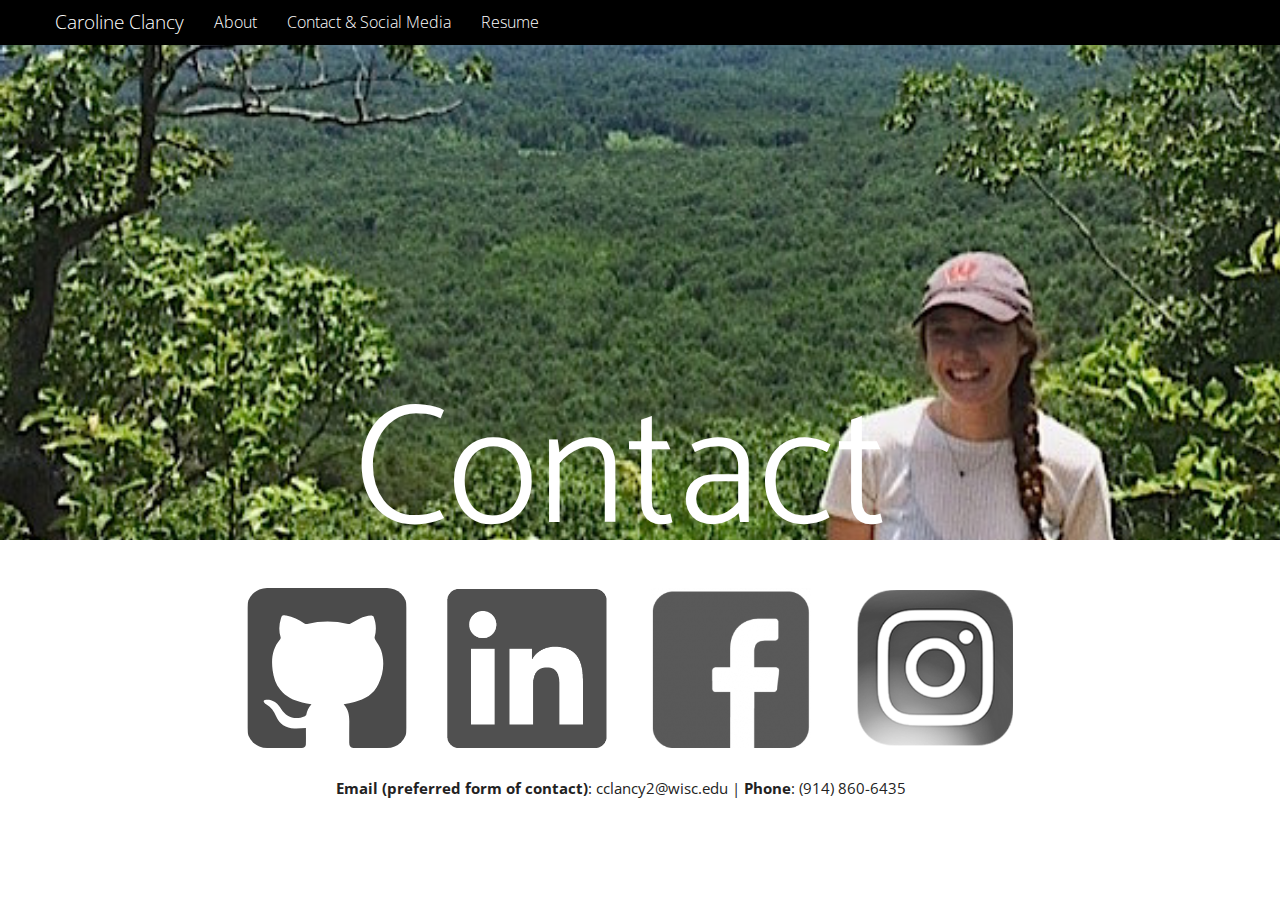
==== contact.html @ ec98cdd9 "fixed title" ====
<!DOCTYPE html>
<html lang="en">
  <head>
    <meta charset="utf-8">
    <meta http-equiv="X-UA-Compatible" content="IE=edge">
    <meta name="viewport" content="width=device-width, initial-scale=1">
    <!-- The above 3 meta tags *must* come first in the head; any other head content must come *after* these tags -->
    <meta name="description" content="">
    <meta name="author" content="">

    <title>Caroline Clancy</title>

  <link href="https://fonts.googleapis.com/css?family=Catamaran" rel="stylesheet">
    <link href="style.css" rel="stylesheet">

<meta name='viewport' content='user-scalable=no'>
  </head>

  <body>

    <nav class="navbar navbar-inverse navbar-fixed-top">
      <div class="container">
      <div class="row">
        <div class="navbar-header">
          <button type="button" class="navbar-toggle collapsed" data-toggle="collapse" data-target="#navbar" aria-expanded="false" aria-controls="navbar">
            <span class="sr-only">Toggle navigation</span>
            <span class="icon-bar"></span>
            <span class="icon-bar"></span>
            <span class="icon-bar"></span>
          </button>
          <a class="navbar-brand">Caroline Clancy</a>
        </div>
        <div id="navbar" class="collapse navbar-collapse">
          <ul class="nav navbar-nav">
            <li><a href="index.html">About</a></li>
            <li><a href="contact.html">Contact & Social Media</a></li>
            <li><a href="resume.html">Resume</a></li>
          </ul>
        </div><!--/.nav-collapse -->
        </div>
        </div>
    </nav>

    <div id="home" class="container" style="background-image:url('contact.jpg');">

        <h1 id="home-header" style="margin-bottom:0px">Contact</h1>

        <div class="row justify-content-md-center" style="padding-left: 10%; paddinng-top:0px">
      <div class="col col-md-12">
          <img class ="git" src="git.svg" align="center"style="border-radius: 40px; filter: brightness(100%);" href="https://github.com/carolineclancy">
          <img class ="bw" src="linkedin.png" align="center"href="https://www.linkedin.com/in/caroline-clancy-1818b8ba">
          <img class ="bw" src="fb2.png" align="center"href="https://www.facebook.com/caroline.clancy.547">
          <img class ="bw" src="insta.png"align="center" href="https://www.instagram.com/carolinecclancy/">
      </div>
    </div>
      <p style="text-align:center; padding-top:10px"><b>Email (preferred form of contact)</b>: cclancy2@wisc.edu | <b>Phone</b>: (914) 860-6435</p>
    </div>
    </div>

  </body>
</html>
---- style.css ----
@import url("https://fonts.googleapis.com/css?family=Open+Sans:300italic,400italic,700italic,400,300,700");
/*!
 * bootswatch v3.3.7
 * Homepage: http://bootswatch.com
 * Copyright 2012-2016 Thomas Park
 * Licensed under MIT
 * Based on Bootstrap
*/
/*!
 * Bootstrap v3.3.7 (http://getbootstrap.com)
 * Copyright 2011-2016 Twitter, Inc.
 * Licensed under MIT (https://github.com/twbs/bootstrap/blob/master/LICENSE)
 */
/*! normalize.css v3.0.3 | MIT License | github.com/necolas/normalize.css */


  @media only screen and (max-width: 480px) {
       h1 { font-size: 36px !important; 
            padding-bottom: 40%;}

        nav ul     { display: none; }
  nav select { display: inline-block; }
  #home {
    width: 10%;
    height: auto; 
  };
     }

/*B&W*/
.bw {
  /*float: left;*/
/*position:relative;
display: inline-block;
float:left;*/

  height: 200px;
  width:200px;
  padding: 20px;
  -webkit-transition: all 1s ease;
     -moz-transition: all 1s ease;
       -o-transition: all 1s ease;
      -ms-transition: all 1s ease;
          transition: all 1s ease;
            -webkit-filter: grayscale(100%);


}

.git {
/*  position:relative;
display: inline-block;
float:left;*/
  float: left;
  height: 200px;
  width:200px;
  padding: 20px;

   opacity: 0.7;
  /*filter: 300%;*/
  -webkit-transition: all 1s ease;
     -moz-transition: all 1s ease;
       -o-transition: all 1s ease;
      -ms-transition: all 1s ease;
          transition: all 1s ease;
            -webkit-filter: brightness(50%);

}


 
.bw:hover {
  -webkit-filter: none;
}

.git:hover{
  opacity: 1;
}
/*
.gallery {
  display:inline-block;*/
/*  float: left;*/
/* text-align:center;
 float:left;
 position:relative;

}*/




html {
  font-family: sans-serif;
  -ms-text-size-adjust: 100%;
  -webkit-text-size-adjust: 100%;
}
#home {
/*    -webkit-filter: blur(3px);  Safari 6.0 - 9.0 
    filter: blur(3px);*/
  width: 100%;
  height: 500px; 
  /*z-index: 0;*/
  background-image: url("homePage.png");
  background-repeat: no-repeat;
  background-attachment: fixed;
      /* Full height */

  z-index:-1;
  background-size: cover;
 /* padding-left: 5%;*/
    padding-left: 10%;
  padding-right: 13%;

}
#image-caption{
  line-height: 150%;
  font-size: 70%;
  width: 50%;
  text-align: center;
  display: block;
  margin: 0 auto;
  color: #7a7c7f;
  padding-bottom: 20px;
}
#railsconf {
   display: block;
 height: auto;
 max-width: 100%;
  display: block;
  margin: 0 auto;

  width: 70%;
  padding-bottom: 5px;

}
#google {
  display: block;
  margin: 0 auto;

  width: 35%;
  padding-bottom: 5px;
 display: block;
 height: auto;
 max-width: 100%;
}
#home-header {
  /*filter: brightness(100%);*/

  color: white;
  text-align: center;
  padding-top: 320px;
  font-family: 'Catamaran', sans-serif;
  font-size: 170px;
}
#resume {
min-height: 800px;
min-width: 600px;
  display: block;
  margin: 0 auto;
  height: auto;
  width: auto;
  padding-top: 30px;

}
body {
  margin: 0;
  padding-top: 40px;
}
article,
aside,
details,
figcaption,
figure,
footer,
header,
hgroup,
main,
menu,
nav,
section,
summary {
  display: block;
}
audio,
canvas,
progress,
video {
  display: inline-block;
  vertical-align: baseline;
}
audio:not([controls]) {
  display: none;
  height: 0;
}
[hidden],
template {
  display: none;
}
a {
  background-color: transparent;
}
a:active,
a:hover {
  outline: 0;
}
abbr[title] {
  border-bottom: 1px dotted;
}
b,
strong {
  font-weight: bold;
}
dfn {
  font-style: italic;
}
h1 {
  font-size: 2em;
  margin: 0.67em 0;
}
mark {
  background: #ff0;
  color: #000;
}
small {
  font-size: 80%;
}
sub,
sup {
  font-size: 75%;
  line-height: 0;
  position: relative;
  vertical-align: baseline;
}
sup {
  top: -0.5em;
}
sub {
  bottom: -0.25em;
}
/*img {
  border: 0;
}*/
svg:not(:root) {
  overflow: hidden;
}
figure {
  margin: 1em 40px;
}
hr {
  -webkit-box-sizing: content-box;
     -moz-box-sizing: content-box;
          box-sizing: content-box;
  height: 0;
}
pre {
  overflow: auto;
}
code,
kbd,
pre,
samp {
  font-family: monospace, monospace;
  font-size: 1em;
}
button,
input,
optgroup,
select,
textarea {
  color: inherit;
  font: inherit;
  margin: 0;
}
button {
  overflow: visible;
}
button,
select {
  text-transform: none;
}
button,
html input[type="button"],
input[type="reset"],
input[type="submit"] {
  -webkit-appearance: button;
  cursor: pointer;
}
button[disabled],
html input[disabled] {
  cursor: default;
}
button::-moz-focus-inner,
input::-moz-focus-inner {
  border: 0;
  padding: 0;
}
input {
  line-height: normal;
}
input[type="checkbox"],
input[type="radio"] {
  -webkit-box-sizing: border-box;
     -moz-box-sizing: border-box;
          box-sizing: border-box;
  padding: 0;
}
input[type="number"]::-webkit-inner-spin-button,
input[type="number"]::-webkit-outer-spin-button {
  height: auto;
}
input[type="search"] {
  -webkit-appearance: textfield;
  -webkit-box-sizing: content-box;
     -moz-box-sizing: content-box;
          box-sizing: content-box;
}
input[type="search"]::-webkit-search-cancel-button,
input[type="search"]::-webkit-search-decoration {
  -webkit-appearance: none;
}
fieldset {
  border: 1px solid #c0c0c0;
  margin: 0 2px;
  padding: 0.35em 0.625em 0.75em;
}
legend {
  border: 0;
  padding: 0;
}
textarea {
  overflow: auto;
}
optgroup {
  font-weight: bold;
}
table {
  border-collapse: collapse;
  border-spacing: 0;
}
td,
th {
  padding: 0;
}
/*! Source: https://github.com/h5bp/html5-boilerplate/blob/master/src/css/main.css */
@media print {
  *,
  *:before,
  *:after {
    background: transparent !important;
    color: #000 !important;
    -webkit-box-shadow: none !important;
            box-shadow: none !important;
    text-shadow: none !important;
  }
  a,
  a:visited {
    text-decoration: underline;
  }
  a[href]:after {
    content: " (" attr(href) ")";
  }
  abbr[title]:after {
    content: " (" attr(title) ")";
  }
  a[href^="#"]:after,
  a[href^="javascript:"]:after {
    content: "";
  }
  pre,
  blockquote {
    border: 1px solid #999;
    page-break-inside: avoid;
  }
  thead {
    display: table-header-group;
  }
  tr,
/*  img {
    page-break-inside: avoid;
  }
  img {
    max-width: 100% !important;
  }*/
  p,
  h2,
  h3 {
    orphans: 3;
    widows: 3;
  }
  h2,
  h3 {
    page-break-after: avoid;
  }
  .navbar {
    display: none;
  }
  .btn > .caret,
  .dropup > .btn > .caret {
    border-top-color: #000 !important;
  }
  .label {
    border: 1px solid #000;
  }
  .table {
    border-collapse: collapse !important;
  }
  .table td,
  .table th {
    background-color: #fff !important;
  }
  .table-bordered th,
  .table-bordered td {
    border: 1px solid #ddd !important;
  }
}
@font-face {
  font-family: 'Glyphicons Halflings';
  src: url('../fonts/glyphicons-halflings-regular.eot');
  src: url('../fonts/glyphicons-halflings-regular.eot?#iefix') format('embedded-opentype'), url('../fonts/glyphicons-halflings-regular.woff2') format('woff2'), url('../fonts/glyphicons-halflings-regular.woff') format('woff'), url('../fonts/glyphicons-halflings-regular.ttf') format('truetype'), url('../fonts/glyphicons-halflings-regular.svg#glyphicons_halflingsregular') format('svg');
}
.glyphicon {
  position: relative;
  top: 1px;
  display: inline-block;
  font-family: 'Glyphicons Halflings';
  font-style: normal;
  font-weight: normal;
  line-height: 1;
  -webkit-font-smoothing: antialiased;
  -moz-osx-font-smoothing: grayscale;
}
.glyphicon-asterisk:before {
  content: "\002a";
}
.glyphicon-plus:before {
  content: "\002b";
}
.glyphicon-euro:before,
.glyphicon-eur:before {
  content: "\20ac";
}
.glyphicon-minus:before {
  content: "\2212";
}
.glyphicon-cloud:before {
  content: "\2601";
}
.glyphicon-envelope:before {
  content: "\2709";
}
.glyphicon-pencil:before {
  content: "\270f";
}
.glyphicon-glass:before {
  content: "\e001";
}
.glyphicon-music:before {
  content: "\e002";
}
.glyphicon-search:before {
  content: "\e003";
}
.glyphicon-heart:before {
  content: "\e005";
}
.glyphicon-star:before {
  content: "\e006";
}
.glyphicon-star-empty:before {
  content: "\e007";
}
.glyphicon-user:before {
  content: "\e008";
}
.glyphicon-film:before {
  content: "\e009";
}
.glyphicon-th-large:before {
  content: "\e010";
}
.glyphicon-th:before {
  content: "\e011";
}
.glyphicon-th-list:before {
  content: "\e012";
}
.glyphicon-ok:before {
  content: "\e013";
}
.glyphicon-remove:before {
  content: "\e014";
}
.glyphicon-zoom-in:before {
  content: "\e015";
}
.glyphicon-zoom-out:before {
  content: "\e016";
}
.glyphicon-off:before {
  content: "\e017";
}
.glyphicon-signal:before {
  content: "\e018";
}
.glyphicon-cog:before {
  content: "\e019";
}
.glyphicon-trash:before {
  content: "\e020";
}
.glyphicon-home:before {
  content: "\e021";
}
.glyphicon-file:before {
  content: "\e022";
}
.glyphicon-time:before {
  content: "\e023";
}
.glyphicon-road:before {
  content: "\e024";
}
.glyphicon-download-alt:before {
  content: "\e025";
}
.glyphicon-download:before {
  content: "\e026";
}
.glyphicon-upload:before {
  content: "\e027";
}
.glyphicon-inbox:before {
  content: "\e028";
}
.glyphicon-play-circle:before {
  content: "\e029";
}
.glyphicon-repeat:before {
  content: "\e030";
}
.glyphicon-refresh:before {
  content: "\e031";
}
.glyphicon-list-alt:before {
  content: "\e032";
}
.glyphicon-lock:before {
  content: "\e033";
}
.glyphicon-flag:before {
  content: "\e034";
}
.glyphicon-headphones:before {
  content: "\e035";
}
.glyphicon-volume-off:before {
  content: "\e036";
}
.glyphicon-volume-down:before {
  content: "\e037";
}
.glyphicon-volume-up:before {
  content: "\e038";
}
.glyphicon-qrcode:before {
  content: "\e039";
}
.glyphicon-barcode:before {
  content: "\e040";
}
.glyphicon-tag:before {
  content: "\e041";
}
.glyphicon-tags:before {
  content: "\e042";
}
.glyphicon-book:before {
  content: "\e043";
}
.glyphicon-bookmark:before {
  content: "\e044";
}
.glyphicon-print:before {
  content: "\e045";
}
.glyphicon-camera:before {
  content: "\e046";
}
.glyphicon-font:before {
  content: "\e047";
}
.glyphicon-bold:before {
  content: "\e048";
}
.glyphicon-italic:before {
  content: "\e049";
}
.glyphicon-text-height:before {
  content: "\e050";
}
.glyphicon-text-width:before {
  content: "\e051";
}
.glyphicon-align-left:before {
  content: "\e052";
}
.glyphicon-align-center:before {
  content: "\e053";
}
.glyphicon-align-right:before {
  content: "\e054";
}
.glyphicon-align-justify:before {
  content: "\e055";
}
.glyphicon-list:before {
  content: "\e056";
}
.glyphicon-indent-left:before {
  content: "\e057";
}
.glyphicon-indent-right:before {
  content: "\e058";
}
.glyphicon-facetime-video:before {
  content: "\e059";
}
.glyphicon-picture:before {
  content: "\e060";
}
.glyphicon-map-marker:before {
  content: "\e062";
}
.glyphicon-adjust:before {
  content: "\e063";
}
.glyphicon-tint:before {
  content: "\e064";
}
.glyphicon-edit:before {
  content: "\e065";
}
.glyphicon-share:before {
  content: "\e066";
}
.glyphicon-check:before {
  content: "\e067";
}
.glyphicon-move:before {
  content: "\e068";
}
.glyphicon-step-backward:before {
  content: "\e069";
}
.glyphicon-fast-backward:before {
  content: "\e070";
}
.glyphicon-backward:before {
  content: "\e071";
}
.glyphicon-play:before {
  content: "\e072";
}
.glyphicon-pause:before {
  content: "\e073";
}
.glyphicon-stop:before {
  content: "\e074";
}
.glyphicon-forward:before {
  content: "\e075";
}
.glyphicon-fast-forward:before {
  content: "\e076";
}
.glyphicon-step-forward:before {
  content: "\e077";
}
.glyphicon-eject:before {
  content: "\e078";
}
.glyphicon-chevron-left:before {
  content: "\e079";
}
.glyphicon-chevron-right:before {
  content: "\e080";
}
.glyphicon-plus-sign:before {
  content: "\e081";
}
.glyphicon-minus-sign:before {
  content: "\e082";
}
.glyphicon-remove-sign:before {
  content: "\e083";
}
.glyphicon-ok-sign:before {
  content: "\e084";
}
.glyphicon-question-sign:before {
  content: "\e085";
}
.glyphicon-info-sign:before {
  content: "\e086";
}
.glyphicon-screenshot:before {
  content: "\e087";
}
.glyphicon-remove-circle:before {
  content: "\e088";
}
.glyphicon-ok-circle:before {
  content: "\e089";
}
.glyphicon-ban-circle:before {
  content: "\e090";
}
.glyphicon-arrow-left:before {
  content: "\e091";
}
.glyphicon-arrow-right:before {
  content: "\e092";
}
.glyphicon-arrow-up:before {
  content: "\e093";
}
.glyphicon-arrow-down:before {
  content: "\e094";
}
.glyphicon-share-alt:before {
  content: "\e095";
}
.glyphicon-resize-full:before {
  content: "\e096";
}
.glyphicon-resize-small:before {
  content: "\e097";
}
.glyphicon-exclamation-sign:before {
  content: "\e101";
}
.glyphicon-gift:before {
  content: "\e102";
}
.glyphicon-leaf:before {
  content: "\e103";
}
.glyphicon-fire:before {
  content: "\e104";
}
.glyphicon-eye-open:before {
  content: "\e105";
}
.glyphicon-eye-close:before {
  content: "\e106";
}
.glyphicon-warning-sign:before {
  content: "\e107";
}
.glyphicon-plane:before {
  content: "\e108";
}
.glyphicon-calendar:before {
  content: "\e109";
}
.glyphicon-random:before {
  content: "\e110";
}
.glyphicon-comment:before {
  content: "\e111";
}
.glyphicon-magnet:before {
  content: "\e112";
}
.glyphicon-chevron-up:before {
  content: "\e113";
}
.glyphicon-chevron-down:before {
  content: "\e114";
}
.glyphicon-retweet:before {
  content: "\e115";
}
.glyphicon-shopping-cart:before {
  content: "\e116";
}
.glyphicon-folder-close:before {
  content: "\e117";
}
.glyphicon-folder-open:before {
  content: "\e118";
}
.glyphicon-resize-vertical:before {
  content: "\e119";
}
.glyphicon-resize-horizontal:before {
  content: "\e120";
}
.glyphicon-hdd:before {
  content: "\e121";
}
.glyphicon-bullhorn:before {
  content: "\e122";
}
.glyphicon-bell:before {
  content: "\e123";
}
.glyphicon-certificate:before {
  content: "\e124";
}
.glyphicon-thumbs-up:before {
  content: "\e125";
}
.glyphicon-thumbs-down:before {
  content: "\e126";
}
.glyphicon-hand-right:before {
  content: "\e127";
}
.glyphicon-hand-left:before {
  content: "\e128";
}
.glyphicon-hand-up:before {
  content: "\e129";
}
.glyphicon-hand-down:before {
  content: "\e130";
}
.glyphicon-circle-arrow-right:before {
  content: "\e131";
}
.glyphicon-circle-arrow-left:before {
  content: "\e132";
}
.glyphicon-circle-arrow-up:before {
  content: "\e133";
}
.glyphicon-circle-arrow-down:before {
  content: "\e134";
}
.glyphicon-globe:before {
  content: "\e135";
}
.glyphicon-wrench:before {
  content: "\e136";
}
.glyphicon-tasks:before {
  content: "\e137";
}
.glyphicon-filter:before {
  content: "\e138";
}
.glyphicon-briefcase:before {
  content: "\e139";
}
.glyphicon-fullscreen:before {
  content: "\e140";
}
.glyphicon-dashboard:before {
  content: "\e141";
}
.glyphicon-paperclip:before {
  content: "\e142";
}
.glyphicon-heart-empty:before {
  content: "\e143";
}
.glyphicon-link:before {
  content: "\e144";
}
.glyphicon-phone:before {
  content: "\e145";
}
.glyphicon-pushpin:before {
  content: "\e146";
}
.glyphicon-usd:before {
  content: "\e148";
}
.glyphicon-gbp:before {
  content: "\e149";
}
.glyphicon-sort:before {
  content: "\e150";
}
.glyphicon-sort-by-alphabet:before {
  content: "\e151";
}
.glyphicon-sort-by-alphabet-alt:before {
  content: "\e152";
}
.glyphicon-sort-by-order:before {
  content: "\e153";
}
.glyphicon-sort-by-order-alt:before {
  content: "\e154";
}
.glyphicon-sort-by-attributes:before {
  content: "\e155";
}
.glyphicon-sort-by-attributes-alt:before {
  content: "\e156";
}
.glyphicon-unchecked:before {
  content: "\e157";
}
.glyphicon-expand:before {
  content: "\e158";
}
.glyphicon-collapse-down:before {
  content: "\e159";
}
.glyphicon-collapse-up:before {
  content: "\e160";
}
.glyphicon-log-in:before {
  content: "\e161";
}
.glyphicon-flash:before {
  content: "\e162";
}
.glyphicon-log-out:before {
  content: "\e163";
}
.glyphicon-new-window:before {
  content: "\e164";
}
.glyphicon-record:before {
  content: "\e165";
}
.glyphicon-save:before {
  content: "\e166";
}
.glyphicon-open:before {
  content: "\e167";
}
.glyphicon-saved:before {
  content: "\e168";
}
.glyphicon-import:before {
  content: "\e169";
}
.glyphicon-export:before {
  content: "\e170";
}
.glyphicon-send:before {
  content: "\e171";
}
.glyphicon-floppy-disk:before {
  content: "\e172";
}
.glyphicon-floppy-saved:before {
  content: "\e173";
}
.glyphicon-floppy-remove:before {
  content: "\e174";
}
.glyphicon-floppy-save:before {
  content: "\e175";
}
.glyphicon-floppy-open:before {
  content: "\e176";
}
.glyphicon-credit-card:before {
  content: "\e177";
}
.glyphicon-transfer:before {
  content: "\e178";
}
.glyphicon-cutlery:before {
  content: "\e179";
}
.glyphicon-header:before {
  content: "\e180";
}
.glyphicon-compressed:before {
  content: "\e181";
}
.glyphicon-earphone:before {
  content: "\e182";
}
.glyphicon-phone-alt:before {
  content: "\e183";
}
.glyphicon-tower:before {
  content: "\e184";
}
.glyphicon-stats:before {
  content: "\e185";
}
.glyphicon-sd-video:before {
  content: "\e186";
}
.glyphicon-hd-video:before {
  content: "\e187";
}
.glyphicon-subtitles:before {
  content: "\e188";
}
.glyphicon-sound-stereo:before {
  content: "\e189";
}
.glyphicon-sound-dolby:before {
  content: "\e190";
}
.glyphicon-sound-5-1:before {
  content: "\e191";
}
.glyphicon-sound-6-1:before {
  content: "\e192";
}
.glyphicon-sound-7-1:before {
  content: "\e193";
}
.glyphicon-copyright-mark:before {
  content: "\e194";
}
.glyphicon-registration-mark:before {
  content: "\e195";
}
.glyphicon-cloud-download:before {
  content: "\e197";
}
.glyphicon-cloud-upload:before {
  content: "\e198";
}
.glyphicon-tree-conifer:before {
  content: "\e199";
}
.glyphicon-tree-deciduous:before {
  content: "\e200";
}
.glyphicon-cd:before {
  content: "\e201";
}
.glyphicon-save-file:before {
  content: "\e202";
}
.glyphicon-open-file:before {
  content: "\e203";
}
.glyphicon-level-up:before {
  content: "\e204";
}
.glyphicon-copy:before {
  content: "\e205";
}
.glyphicon-paste:before {
  content: "\e206";
}
.glyphicon-alert:before {
  content: "\e209";
}
.glyphicon-equalizer:before {
  content: "\e210";
}
.glyphicon-king:before {
  content: "\e211";
}
.glyphicon-queen:before {
  content: "\e212";
}
.glyphicon-pawn:before {
  content: "\e213";
}
.glyphicon-bishop:before {
  content: "\e214";
}
.glyphicon-knight:before {
  content: "\e215";
}
.glyphicon-baby-formula:before {
  content: "\e216";
}
.glyphicon-tent:before {
  content: "\26fa";
}
.glyphicon-blackboard:before {
  content: "\e218";
}
.glyphicon-bed:before {
  content: "\e219";
}
.glyphicon-apple:before {
  content: "\f8ff";
}
.glyphicon-erase:before {
  content: "\e221";
}
.glyphicon-hourglass:before {
  content: "\231b";
}
.glyphicon-lamp:before {
  content: "\e223";
}
.glyphicon-duplicate:before {
  content: "\e224";
}
.glyphicon-piggy-bank:before {
  content: "\e225";
}
.glyphicon-scissors:before {
  content: "\e226";
}
.glyphicon-bitcoin:before {
  content: "\e227";
}
.glyphicon-btc:before {
  content: "\e227";
}
.glyphicon-xbt:before {
  content: "\e227";
}
.glyphicon-yen:before {
  content: "\00a5";
}
.glyphicon-jpy:before {
  content: "\00a5";
}
.glyphicon-ruble:before {
  content: "\20bd";
}
.glyphicon-rub:before {
  content: "\20bd";
}
.glyphicon-scale:before {
  content: "\e230";
}
.glyphicon-ice-lolly:before {
  content: "\e231";
}
.glyphicon-ice-lolly-tasted:before {
  content: "\e232";
}
.glyphicon-education:before {
  content: "\e233";
}
.glyphicon-option-horizontal:before {
  content: "\e234";
}
.glyphicon-option-vertical:before {
  content: "\e235";
}
.glyphicon-menu-hamburger:before {
  content: "\e236";
}
.glyphicon-modal-window:before {
  content: "\e237";
}
.glyphicon-oil:before {
  content: "\e238";
}
.glyphicon-grain:before {
  content: "\e239";
}
.glyphicon-sunglasses:before {
  content: "\e240";
}
.glyphicon-text-size:before {
  content: "\e241";
}
.glyphicon-text-color:before {
  content: "\e242";
}
.glyphicon-text-background:before {
  content: "\e243";
}
.glyphicon-object-align-top:before {
  content: "\e244";
}
.glyphicon-object-align-bottom:before {
  content: "\e245";
}
.glyphicon-object-align-horizontal:before {
  content: "\e246";
}
.glyphicon-object-align-left:before {
  content: "\e247";
}
.glyphicon-object-align-vertical:before {
  content: "\e248";
}
.glyphicon-object-align-right:before {
  content: "\e249";
}
.glyphicon-triangle-right:before {
  content: "\e250";
}
.glyphicon-triangle-left:before {
  content: "\e251";
}
.glyphicon-triangle-bottom:before {
  content: "\e252";
}
.glyphicon-triangle-top:before {
  content: "\e253";
}
.glyphicon-console:before {
  content: "\e254";
}
.glyphicon-superscript:before {
  content: "\e255";
}
.glyphicon-subscript:before {
  content: "\e256";
}
.glyphicon-menu-left:before {
  content: "\e257";
}
.glyphicon-menu-right:before {
  content: "\e258";
}
.glyphicon-menu-down:before {
  content: "\e259";
}
.glyphicon-menu-up:before {
  content: "\e260";
}
* {
  -webkit-box-sizing: border-box;
  -moz-box-sizing: border-box;
  box-sizing: border-box;
}
*:before,
*:after {
  -webkit-box-sizing: border-box;
  -moz-box-sizing: border-box;
  box-sizing: border-box;
}
html {
  font-size: 10px;
  -webkit-tap-highlight-color: rgba(0, 0, 0, 0);
}
body {
  font-family: "Open Sans", "Helvetica Neue", Helvetica, Arial, sans-serif;
  font-size: 15px;
  line-height: 1.4;
  color: #222222;
  background-color: #ffffff;
}
input,
button,
select,
textarea {
  font-family: inherit;
  font-size: inherit;
  line-height: inherit;
}
a {
  color: #008cba;
  text-decoration: none;
}
a:hover,
a:focus {
  color: #008cba;
  text-decoration: underline;
}
a:focus {
  outline: 5px auto -webkit-focus-ring-color;
  outline-offset: -2px;
}
figure {
  margin: 0;
}
/*img {
  vertical-align: middle;
}
*/.img-responsive,
.thumbnail > img,
.thumbnail a > img,
.carousel-inner > .item > img,
.carousel-inner > .item > a > img {
  display: block;
  max-width: 100%;
  height: auto;
}
.img-rounded {
  border-radius: 0;
}
.img-thumbnail {
  padding: 4px;
  line-height: 1.4;
  background-color: #ffffff;
  border: 1px solid #dddddd;
  border-radius: 0;
  -webkit-transition: all 0.2s ease-in-out;
  -o-transition: all 0.2s ease-in-out;
  transition: all 0.2s ease-in-out;
  display: inline-block;
  max-width: 100%;
  height: auto;
}
.img-circle {
  border-radius: 50%;
}
hr {
  margin-top: 21px;
  margin-bottom: 21px;
  border: 0;
  border-top: 1px solid #dddddd;
}
.sr-only {
  position: absolute;
  width: 1px;
  height: 1px;
  margin: -1px;
  padding: 0;
  overflow: hidden;
  clip: rect(0, 0, 0, 0);
  border: 0;
}
.sr-only-focusable:active,
.sr-only-focusable:focus {
  position: static;
  width: auto;
  height: auto;
  margin: 0;
  overflow: visible;
  clip: auto;
}
[role="button"] {
  cursor: pointer;
}
h1,
h2,
h3,
h4,
h5,
h6,
.h1,
.h2,
.h3,
.h4,
.h5,
.h6 {
  font-family: "Open Sans", "Helvetica Neue", Helvetica, Arial, sans-serif;
  font-weight: 300;
  line-height: 1.1;
  color: inherit;
}
h1 small,
h2 small,
h3 small,
h4 small,
h5 small,
h6 small,
.h1 small,
.h2 small,
.h3 small,
.h4 small,
.h5 small,
.h6 small,
h1 .small,
h2 .small,
h3 .small,
h4 .small,
h5 .small,
h6 .small,
.h1 .small,
.h2 .small,
.h3 .small,
.h4 .small,
.h5 .small,
.h6 .small {
  font-weight: normal;
  line-height: 1;
  color: #999999;
}
h1,
.h1,
h2,
.h2,
h3,
.h3 {
  margin-top: 21px;
  margin-bottom: 10.5px;
}
h1 small,
.h1 small,
h2 small,
.h2 small,
h3 small,
.h3 small,
h1 .small,
.h1 .small,
h2 .small,
.h2 .small,
h3 .small,
.h3 .small {
  font-size: 65%;
}
h4,
.h4,
h5,
.h5,
h6,
.h6 {
  margin-top: 10.5px;
  margin-bottom: 10.5px;
}
h4 small,
.h4 small,
h5 small,
.h5 small,
h6 small,
.h6 small,
h4 .small,
.h4 .small,
h5 .small,
.h5 .small,
h6 .small,
.h6 .small {
  font-size: 75%;
}
h1,
.h1 {
  font-size: 39px;
}
h2,
.h2 {
  font-size: 32px;
}
h3,
.h3 {
  font-size: 26px;
}
h4,
.h4 {
  font-size: 19px;
}
h5,
.h5 {
  font-size: 15px;
}
h6,
.h6 {
  font-size: 13px;
}
p {
  margin: 0 0 10.5px;
}
.lead {
  margin-bottom: 21px;
  font-size: 17px;
  font-weight: 300;
  line-height: 250%;
}
@media (min-width: 768px) {
  .lead {
    font-size: 22.5px;
  }
}
small,
.small {
  font-size: 80%;
}
mark,
.mark {
  background-color: #fcf8e3;
  padding: .2em;
}
.text-left {
  text-align: left;
}
.text-right {
  text-align: right;
}
.text-center {
  text-align: center;
}
.text-justify {
  text-align: justify;
}
.text-nowrap {
  white-space: nowrap;
}
.text-lowercase {
  text-transform: lowercase;
}
.text-uppercase {
  text-transform: uppercase;
}
.text-capitalize {
  text-transform: capitalize;
}
.text-muted {
  color: #999999;
}
.text-primary {
  color: #008cba;
}
a.text-primary:hover,
a.text-primary:focus {
  color: #006687;
}
.text-success {
  color: #43ac6a;
}
a.text-success:hover,
a.text-success:focus {
  color: #358753;
}
.text-info {
  color: #5bc0de;
}
a.text-info:hover,
a.text-info:focus {
  color: #31b0d5;
}
.text-warning {
  color: #e99002;
}
a.text-warning:hover,
a.text-warning:focus {
  color: #b67102;
}
.text-danger {
  color: #f04124;
}
a.text-danger:hover,
a.text-danger:focus {
  color: #d32a0e;
}
.bg-primary {
  color: #fff;
  background-color: #008cba;
}
a.bg-primary:hover,
a.bg-primary:focus {
  background-color: #006687;
}
.bg-success {
  background-color: #dff0d8;
}
a.bg-success:hover,
a.bg-success:focus {
  background-color: #c1e2b3;
}
.bg-info {
  background-color: #d9edf7;
}
a.bg-info:hover,
a.bg-info:focus {
  background-color: #afd9ee;
}
.bg-warning {
  background-color: #fcf8e3;
}
a.bg-warning:hover,
a.bg-warning:focus {
  background-color: #f7ecb5;
}
.bg-danger {
  background-color: #f2dede;
}
a.bg-danger:hover,
a.bg-danger:focus {
  background-color: #e4b9b9;
}
.page-header {
  padding-bottom: 9.5px;
  margin: 42px 0 21px;
  border-bottom: 1px solid #dddddd;
}
ul,
ol {
  margin-top: 0;
  margin-bottom: 10.5px;
}
ul ul,
ol ul,
ul ol,
ol ol {
  margin-bottom: 0;
}
.list-unstyled {
  padding-left: 0;
  list-style: none;
}
.list-inline {
  padding-left: 0;
  list-style: none;
  margin-left: -5px;
}
.list-inline > li {
  display: inline-block;
  padding-left: 5px;
  padding-right: 5px;
}
dl {
  margin-top: 0;
  margin-bottom: 21px;
}
dt,
dd {
  line-height: 1.4;
}
dt {
  font-weight: bold;
}
dd {
  margin-left: 0;
}
@media (min-width: 768px) {
  .dl-horizontal dt {
    float: left;
    width: 160px;
    clear: left;
    text-align: right;
    overflow: hidden;
    text-overflow: ellipsis;
    white-space: nowrap;
  }
  .dl-horizontal dd {
    margin-left: 180px;
  }
}
abbr[title],
abbr[data-original-title] {
  cursor: help;
  border-bottom: 1px dotted #999999;
}
.initialism {
  font-size: 90%;
  text-transform: uppercase;
}
blockquote {
  padding: 10.5px 21px;
  margin: 0 0 21px;
  font-size: 18.75px;
  border-left: 5px solid #dddddd;
}
blockquote p:last-child,
blockquote ul:last-child,
blockquote ol:last-child {
  margin-bottom: 0;
}
blockquote footer,
blockquote small,
blockquote .small {
  display: block;
  font-size: 80%;
  line-height: 1.4;
  color: #6f6f6f;
}
blockquote footer:before,
blockquote small:before,
blockquote .small:before {
  content: '\2014 \00A0';
}
.blockquote-reverse,
blockquote.pull-right {
  padding-right: 15px;
  padding-left: 0;
  border-right: 5px solid #dddddd;
  border-left: 0;
  text-align: right;
}
.blockquote-reverse footer:before,
blockquote.pull-right footer:before,
.blockquote-reverse small:before,
blockquote.pull-right small:before,
.blockquote-reverse .small:before,
blockquote.pull-right .small:before {
  content: '';
}
.blockquote-reverse footer:after,
blockquote.pull-right footer:after,
.blockquote-reverse small:after,
blockquote.pull-right small:after,
.blockquote-reverse .small:after,
blockquote.pull-right .small:after {
  content: '\00A0 \2014';
}
address {
  margin-bottom: 21px;
  font-style: normal;
  line-height: 1.4;
}
code,
kbd,
pre,
samp {
  font-family: Menlo, Monaco, Consolas, "Courier New", monospace;
}
code {
  padding: 2px 4px;
  font-size: 90%;
  color: #c7254e;
  background-color: #f9f2f4;
  border-radius: 0;
}
kbd {
  padding: 2px 4px;
  font-size: 90%;
  color: #ffffff;
  background-color: #333333;
  border-radius: 0;
  -webkit-box-shadow: inset 0 -1px 0 rgba(0, 0, 0, 0.25);
          box-shadow: inset 0 -1px 0 rgba(0, 0, 0, 0.25);
}
kbd kbd {
  padding: 0;
  font-size: 100%;
  font-weight: bold;
  -webkit-box-shadow: none;
          box-shadow: none;
}
pre {
  display: block;
  padding: 10px;
  margin: 0 0 10.5px;
  font-size: 14px;
  line-height: 1.4;
  word-break: break-all;
  word-wrap: break-word;
  color: #333333;
  background-color: #f5f5f5;
  border: 1px solid #cccccc;
  border-radius: 0;
}
pre code {
  padding: 0;
  font-size: inherit;
  color: inherit;
  white-space: pre-wrap;
  background-color: transparent;
  border-radius: 0;
}
.pre-scrollable {
  max-height: 340px;
  overflow-y: scroll;
}
.container {
  margin-right: auto;
  margin-left: auto;
  padding-left: 15px;
  padding-right: 15px;
}
@media (min-width: 768px) {
  .container {
    width: 750px;
  }
}
@media (min-width: 992px) {
  .container {
    width: 970px;
  }
}
@media (min-width: 1200px) {
  .container {
    width: 1170px;
  }
}
.container-fluid {
  margin-right: auto;
  margin-left: auto;
  padding-left: 15px;
  padding-right: 15px;
}
.row {
  margin-left: -15px;
  margin-right: -15px;
}
.col-xs-1, .col-sm-1, .col-md-1, .col-lg-1, .col-xs-2, .col-sm-2, .col-md-2, .col-lg-2, .col-xs-3, .col-sm-3, .col-md-3, .col-lg-3, .col-xs-4, .col-sm-4, .col-md-4, .col-lg-4, .col-xs-5, .col-sm-5, .col-md-5, .col-lg-5, .col-xs-6, .col-sm-6, .col-md-6, .col-lg-6, .col-xs-7, .col-sm-7, .col-md-7, .col-lg-7, .col-xs-8, .col-sm-8, .col-md-8, .col-lg-8, .col-xs-9, .col-sm-9, .col-md-9, .col-lg-9, .col-xs-10, .col-sm-10, .col-md-10, .col-lg-10, .col-xs-11, .col-sm-11, .col-md-11, .col-lg-11, .col-xs-12, .col-sm-12, .col-md-12, .col-lg-12 {
  position: relative;
  min-height: 1px;
  padding-left: 15px;
  padding-right: 15px;
}
.col-xs-1, .col-xs-2, .col-xs-3, .col-xs-4, .col-xs-5, .col-xs-6, .col-xs-7, .col-xs-8, .col-xs-9, .col-xs-10, .col-xs-11, .col-xs-12 {
  float: left;
}
.col-xs-12 {
  width: 100%;
}
.col-xs-11 {
  width: 91.66666667%;
}
.col-xs-10 {
  width: 83.33333333%;
}
.col-xs-9 {
  width: 75%;
}
.col-xs-8 {
  width: 66.66666667%;
}
.col-xs-7 {
  width: 58.33333333%;
}
.col-xs-6 {
  width: 50%;
}
.col-xs-5 {
  width: 41.66666667%;
}
.col-xs-4 {
  width: 33.33333333%;
}
.col-xs-3 {
  width: 25%;
}
.col-xs-2 {
  width: 16.66666667%;
}
.col-xs-1 {
  width: 8.33333333%;
}
.col-xs-pull-12 {
  right: 100%;
}
.col-xs-pull-11 {
  right: 91.66666667%;
}
.col-xs-pull-10 {
  right: 83.33333333%;
}
.col-xs-pull-9 {
  right: 75%;
}
.col-xs-pull-8 {
  right: 66.66666667%;
}
.col-xs-pull-7 {
  right: 58.33333333%;
}
.col-xs-pull-6 {
  right: 50%;
}
.col-xs-pull-5 {
  right: 41.66666667%;
}
.col-xs-pull-4 {
  right: 33.33333333%;
}
.col-xs-pull-3 {
  right: 25%;
}
.col-xs-pull-2 {
  right: 16.66666667%;
}
.col-xs-pull-1 {
  right: 8.33333333%;
}
.col-xs-pull-0 {
  right: auto;
}
.col-xs-push-12 {
  left: 100%;
}
.col-xs-push-11 {
  left: 91.66666667%;
}
.col-xs-push-10 {
  left: 83.33333333%;
}
.col-xs-push-9 {
  left: 75%;
}
.col-xs-push-8 {
  left: 66.66666667%;
}
.col-xs-push-7 {
  left: 58.33333333%;
}
.col-xs-push-6 {
  left: 50%;
}
.col-xs-push-5 {
  left: 41.66666667%;
}
.col-xs-push-4 {
  left: 33.33333333%;
}
.col-xs-push-3 {
  left: 25%;
}
.col-xs-push-2 {
  left: 16.66666667%;
}
.col-xs-push-1 {
  left: 8.33333333%;
}
.col-xs-push-0 {
  left: auto;
}
.col-xs-offset-12 {
  margin-left: 100%;
}
.col-xs-offset-11 {
  margin-left: 91.66666667%;
}
.col-xs-offset-10 {
  margin-left: 83.33333333%;
}
.col-xs-offset-9 {
  margin-left: 75%;
}
.col-xs-offset-8 {
  margin-left: 66.66666667%;
}
.col-xs-offset-7 {
  margin-left: 58.33333333%;
}
.col-xs-offset-6 {
  margin-left: 50%;
}
.col-xs-offset-5 {
  margin-left: 41.66666667%;
}
.col-xs-offset-4 {
  margin-left: 33.33333333%;
}
.col-xs-offset-3 {
  margin-left: 25%;
}
.col-xs-offset-2 {
  margin-left: 16.66666667%;
}
.col-xs-offset-1 {
  margin-left: 8.33333333%;
}
.col-xs-offset-0 {
  margin-left: 0%;
}
@media (min-width: 768px) {
  .col-sm-1, .col-sm-2, .col-sm-3, .col-sm-4, .col-sm-5, .col-sm-6, .col-sm-7, .col-sm-8, .col-sm-9, .col-sm-10, .col-sm-11, .col-sm-12 {
    float: left;
  }
  .col-sm-12 {
    width: 100%;
  }
  .col-sm-11 {
    width: 91.66666667%;
  }
  .col-sm-10 {
    width: 83.33333333%;
  }
  .col-sm-9 {
    width: 75%;
  }
  .col-sm-8 {
    width: 66.66666667%;
  }
  .col-sm-7 {
    width: 58.33333333%;
  }
  .col-sm-6 {
    width: 50%;
  }
  .col-sm-5 {
    width: 41.66666667%;
  }
  .col-sm-4 {
    width: 33.33333333%;
  }
  .col-sm-3 {
    width: 25%;
  }
  .col-sm-2 {
    width: 16.66666667%;
  }
  .col-sm-1 {
    width: 8.33333333%;
  }
  .col-sm-pull-12 {
    right: 100%;
  }
  .col-sm-pull-11 {
    right: 91.66666667%;
  }
  .col-sm-pull-10 {
    right: 83.33333333%;
  }
  .col-sm-pull-9 {
    right: 75%;
  }
  .col-sm-pull-8 {
    right: 66.66666667%;
  }
  .col-sm-pull-7 {
    right: 58.33333333%;
  }
  .col-sm-pull-6 {
    right: 50%;
  }
  .col-sm-pull-5 {
    right: 41.66666667%;
  }
  .col-sm-pull-4 {
    right: 33.33333333%;
  }
  .col-sm-pull-3 {
    right: 25%;
  }
  .col-sm-pull-2 {
    right: 16.66666667%;
  }
  .col-sm-pull-1 {
    right: 8.33333333%;
  }
  .col-sm-pull-0 {
    right: auto;
  }
  .col-sm-push-12 {
    left: 100%;
  }
  .col-sm-push-11 {
    left: 91.66666667%;
  }
  .col-sm-push-10 {
    left: 83.33333333%;
  }
  .col-sm-push-9 {
    left: 75%;
  }
  .col-sm-push-8 {
    left: 66.66666667%;
  }
  .col-sm-push-7 {
    left: 58.33333333%;
  }
  .col-sm-push-6 {
    left: 50%;
  }
  .col-sm-push-5 {
    left: 41.66666667%;
  }
  .col-sm-push-4 {
    left: 33.33333333%;
  }
  .col-sm-push-3 {
    left: 25%;
  }
  .col-sm-push-2 {
    left: 16.66666667%;
  }
  .col-sm-push-1 {
    left: 8.33333333%;
  }
  .col-sm-push-0 {
    left: auto;
  }
  .col-sm-offset-12 {
    margin-left: 100%;
  }
  .col-sm-offset-11 {
    margin-left: 91.66666667%;
  }
  .col-sm-offset-10 {
    margin-left: 83.33333333%;
  }
  .col-sm-offset-9 {
    margin-left: 75%;
  }
  .col-sm-offset-8 {
    margin-left: 66.66666667%;
  }
  .col-sm-offset-7 {
    margin-left: 58.33333333%;
  }
  .col-sm-offset-6 {
    margin-left: 50%;
  }
  .col-sm-offset-5 {
    margin-left: 41.66666667%;
  }
  .col-sm-offset-4 {
    margin-left: 33.33333333%;
  }
  .col-sm-offset-3 {
    margin-left: 25%;
  }
  .col-sm-offset-2 {
    margin-left: 16.66666667%;
  }
  .col-sm-offset-1 {
    margin-left: 8.33333333%;
  }
  .col-sm-offset-0 {
    margin-left: 0%;
  }
}
@media (min-width: 992px) {
  .col-md-1, .col-md-2, .col-md-3, .col-md-4, .col-md-5, .col-md-6, .col-md-7, .col-md-8, .col-md-9, .col-md-10, .col-md-11, .col-md-12 {
    float: left;
  }
  .col-md-12 {
    width: 100%;
  }
  .col-md-11 {
    width: 91.66666667%;
  }
  .col-md-10 {
    width: 83.33333333%;
  }
  .col-md-9 {
    width: 75%;
  }
  .col-md-8 {
    width: 66.66666667%;
  }
  .col-md-7 {
    width: 58.33333333%;
  }
  .col-md-6 {
    width: 50%;
  }
  .col-md-5 {
    width: 41.66666667%;
  }
  .col-md-4 {
    width: 33.33333333%;
  }
  .col-md-3 {
    width: 25%;
  }
  .col-md-2 {
    width: 16.66666667%;
  }
  .col-md-1 {
    width: 8.33333333%;
  }
  .col-md-pull-12 {
    right: 100%;
  }
  .col-md-pull-11 {
    right: 91.66666667%;
  }
  .col-md-pull-10 {
    right: 83.33333333%;
  }
  .col-md-pull-9 {
    right: 75%;
  }
  .col-md-pull-8 {
    right: 66.66666667%;
  }
  .col-md-pull-7 {
    right: 58.33333333%;
  }
  .col-md-pull-6 {
    right: 50%;
  }
  .col-md-pull-5 {
    right: 41.66666667%;
  }
  .col-md-pull-4 {
    right: 33.33333333%;
  }
  .col-md-pull-3 {
    right: 25%;
  }
  .col-md-pull-2 {
    right: 16.66666667%;
  }
  .col-md-pull-1 {
    right: 8.33333333%;
  }
  .col-md-pull-0 {
    right: auto;
  }
  .col-md-push-12 {
    left: 100%;
  }
  .col-md-push-11 {
    left: 91.66666667%;
  }
  .col-md-push-10 {
    left: 83.33333333%;
  }
  .col-md-push-9 {
    left: 75%;
  }
  .col-md-push-8 {
    left: 66.66666667%;
  }
  .col-md-push-7 {
    left: 58.33333333%;
  }
  .col-md-push-6 {
    left: 50%;
  }
  .col-md-push-5 {
    left: 41.66666667%;
  }
  .col-md-push-4 {
    left: 33.33333333%;
  }
  .col-md-push-3 {
    left: 25%;
  }
  .col-md-push-2 {
    left: 16.66666667%;
  }
  .col-md-push-1 {
    left: 8.33333333%;
  }
  .col-md-push-0 {
    left: auto;
  }
  .col-md-offset-12 {
    margin-left: 100%;
  }
  .col-md-offset-11 {
    margin-left: 91.66666667%;
  }
  .col-md-offset-10 {
    margin-left: 83.33333333%;
  }
  .col-md-offset-9 {
    margin-left: 75%;
  }
  .col-md-offset-8 {
    margin-left: 66.66666667%;
  }
  .col-md-offset-7 {
    margin-left: 58.33333333%;
  }
  .col-md-offset-6 {
    margin-left: 50%;
  }
  .col-md-offset-5 {
    margin-left: 41.66666667%;
  }
  .col-md-offset-4 {
    margin-left: 33.33333333%;
  }
  .col-md-offset-3 {
    margin-left: 25%;
  }
  .col-md-offset-2 {
    margin-left: 16.66666667%;
  }
  .col-md-offset-1 {
    margin-left: 8.33333333%;
  }
  .col-md-offset-0 {
    margin-left: 0%;
  }
}
@media (min-width: 1200px) {
  .col-lg-1, .col-lg-2, .col-lg-3, .col-lg-4, .col-lg-5, .col-lg-6, .col-lg-7, .col-lg-8, .col-lg-9, .col-lg-10, .col-lg-11, .col-lg-12 {
    float: left;
  }
  .col-lg-12 {
    width: 100%;
  }
  .col-lg-11 {
    width: 91.66666667%;
  }
  .col-lg-10 {
    width: 83.33333333%;
  }
  .col-lg-9 {
    width: 75%;
  }
  .col-lg-8 {
    width: 66.66666667%;
  }
  .col-lg-7 {
    width: 58.33333333%;
  }
  .col-lg-6 {
    width: 50%;
  }
  .col-lg-5 {
    width: 41.66666667%;
  }
  .col-lg-4 {
    width: 33.33333333%;
  }
  .col-lg-3 {
    width: 25%;
  }
  .col-lg-2 {
    width: 16.66666667%;
  }
  .col-lg-1 {
    width: 8.33333333%;
  }
  .col-lg-pull-12 {
    right: 100%;
  }
  .col-lg-pull-11 {
    right: 91.66666667%;
  }
  .col-lg-pull-10 {
    right: 83.33333333%;
  }
  .col-lg-pull-9 {
    right: 75%;
  }
  .col-lg-pull-8 {
    right: 66.66666667%;
  }
  .col-lg-pull-7 {
    right: 58.33333333%;
  }
  .col-lg-pull-6 {
    right: 50%;
  }
  .col-lg-pull-5 {
    right: 41.66666667%;
  }
  .col-lg-pull-4 {
    right: 33.33333333%;
  }
  .col-lg-pull-3 {
    right: 25%;
  }
  .col-lg-pull-2 {
    right: 16.66666667%;
  }
  .col-lg-pull-1 {
    right: 8.33333333%;
  }
  .col-lg-pull-0 {
    right: auto;
  }
  .col-lg-push-12 {
    left: 100%;
  }
  .col-lg-push-11 {
    left: 91.66666667%;
  }
  .col-lg-push-10 {
    left: 83.33333333%;
  }
  .col-lg-push-9 {
    left: 75%;
  }
  .col-lg-push-8 {
    left: 66.66666667%;
  }
  .col-lg-push-7 {
    left: 58.33333333%;
  }
  .col-lg-push-6 {
    left: 50%;
  }
  .col-lg-push-5 {
    left: 41.66666667%;
  }
  .col-lg-push-4 {
    left: 33.33333333%;
  }
  .col-lg-push-3 {
    left: 25%;
  }
  .col-lg-push-2 {
    left: 16.66666667%;
  }
  .col-lg-push-1 {
    left: 8.33333333%;
  }
  .col-lg-push-0 {
    left: auto;
  }
  .col-lg-offset-12 {
    margin-left: 100%;
  }
  .col-lg-offset-11 {
    margin-left: 91.66666667%;
  }
  .col-lg-offset-10 {
    margin-left: 83.33333333%;
  }
  .col-lg-offset-9 {
    margin-left: 75%;
  }
  .col-lg-offset-8 {
    margin-left: 66.66666667%;
  }
  .col-lg-offset-7 {
    margin-left: 58.33333333%;
  }
  .col-lg-offset-6 {
    margin-left: 50%;
  }
  .col-lg-offset-5 {
    margin-left: 41.66666667%;
  }
  .col-lg-offset-4 {
    margin-left: 33.33333333%;
  }
  .col-lg-offset-3 {
    margin-left: 25%;
  }
  .col-lg-offset-2 {
    margin-left: 16.66666667%;
  }
  .col-lg-offset-1 {
    margin-left: 8.33333333%;
  }
  .col-lg-offset-0 {
    margin-left: 0%;
  }
}
table {
  background-color: transparent;
}
caption {
  padding-top: 8px;
  padding-bottom: 8px;
  color: #999999;
  text-align: left;
}
th {
  text-align: left;
}
.table {
  width: 100%;
  max-width: 100%;
  margin-bottom: 21px;
}
.table > thead > tr > th,
.table > tbody > tr > th,
.table > tfoot > tr > th,
.table > thead > tr > td,
.table > tbody > tr > td,
.table > tfoot > tr > td {
  padding: 8px;
  line-height: 1.4;
  vertical-align: top;
  border-top: 1px solid #dddddd;
}
.table > thead > tr > th {
  vertical-align: bottom;
  border-bottom: 2px solid #dddddd;
}
.table > caption + thead > tr:first-child > th,
.table > colgroup + thead > tr:first-child > th,
.table > thead:first-child > tr:first-child > th,
.table > caption + thead > tr:first-child > td,
.table > colgroup + thead > tr:first-child > td,
.table > thead:first-child > tr:first-child > td {
  border-top: 0;
}
.table > tbody + tbody {
  border-top: 2px solid #dddddd;
}
.table .table {
  background-color: #ffffff;
}
.table-condensed > thead > tr > th,
.table-condensed > tbody > tr > th,
.table-condensed > tfoot > tr > th,
.table-condensed > thead > tr > td,
.table-condensed > tbody > tr > td,
.table-condensed > tfoot > tr > td {
  padding: 5px;
}
.table-bordered {
  border: 1px solid #dddddd;
}
.table-bordered > thead > tr > th,
.table-bordered > tbody > tr > th,
.table-bordered > tfoot > tr > th,
.table-bordered > thead > tr > td,
.table-bordered > tbody > tr > td,
.table-bordered > tfoot > tr > td {
  border: 1px solid #dddddd;
}
.table-bordered > thead > tr > th,
.table-bordered > thead > tr > td {
  border-bottom-width: 2px;
}
.table-striped > tbody > tr:nth-of-type(odd) {
  background-color: #f9f9f9;
}
.table-hover > tbody > tr:hover {
  background-color: #f5f5f5;
}
table col[class*="col-"] {
  position: static;
  float: none;
  display: table-column;
}
table td[class*="col-"],
table th[class*="col-"] {
  position: static;
  float: none;
  display: table-cell;
}
.table > thead > tr > td.active,
.table > tbody > tr > td.active,
.table > tfoot > tr > td.active,
.table > thead > tr > th.active,
.table > tbody > tr > th.active,
.table > tfoot > tr > th.active,
.table > thead > tr.active > td,
.table > tbody > tr.active > td,
.table > tfoot > tr.active > td,
.table > thead > tr.active > th,
.table > tbody > tr.active > th,
.table > tfoot > tr.active > th {
  background-color: #f5f5f5;
}
.table-hover > tbody > tr > td.active:hover,
.table-hover > tbody > tr > th.active:hover,
.table-hover > tbody > tr.active:hover > td,
.table-hover > tbody > tr:hover > .active,
.table-hover > tbody > tr.active:hover > th {
  background-color: #e8e8e8;
}
.table > thead > tr > td.success,
.table > tbody > tr > td.success,
.table > tfoot > tr > td.success,
.table > thead > tr > th.success,
.table > tbody > tr > th.success,
.table > tfoot > tr > th.success,
.table > thead > tr.success > td,
.table > tbody > tr.success > td,
.table > tfoot > tr.success > td,
.table > thead > tr.success > th,
.table > tbody > tr.success > th,
.table > tfoot > tr.success > th {
  background-color: #dff0d8;
}
.table-hover > tbody > tr > td.success:hover,
.table-hover > tbody > tr > th.success:hover,
.table-hover > tbody > tr.success:hover > td,
.table-hover > tbody > tr:hover > .success,
.table-hover > tbody > tr.success:hover > th {
  background-color: #d0e9c6;
}
.table > thead > tr > td.info,
.table > tbody > tr > td.info,
.table > tfoot > tr > td.info,
.table > thead > tr > th.info,
.table > tbody > tr > th.info,
.table > tfoot > tr > th.info,
.table > thead > tr.info > td,
.table > tbody > tr.info > td,
.table > tfoot > tr.info > td,
.table > thead > tr.info > th,
.table > tbody > tr.info > th,
.table > tfoot > tr.info > th {
  background-color: #d9edf7;
}
.table-hover > tbody > tr > td.info:hover,
.table-hover > tbody > tr > th.info:hover,
.table-hover > tbody > tr.info:hover > td,
.table-hover > tbody > tr:hover > .info,
.table-hover > tbody > tr.info:hover > th {
  background-color: #c4e3f3;
}
.table > thead > tr > td.warning,
.table > tbody > tr > td.warning,
.table > tfoot > tr > td.warning,
.table > thead > tr > th.warning,
.table > tbody > tr > th.warning,
.table > tfoot > tr > th.warning,
.table > thead > tr.warning > td,
.table > tbody > tr.warning > td,
.table > tfoot > tr.warning > td,
.table > thead > tr.warning > th,
.table > tbody > tr.warning > th,
.table > tfoot > tr.warning > th {
  background-color: #fcf8e3;
}
.table-hover > tbody > tr > td.warning:hover,
.table-hover > tbody > tr > th.warning:hover,
.table-hover > tbody > tr.warning:hover > td,
.table-hover > tbody > tr:hover > .warning,
.table-hover > tbody > tr.warning:hover > th {
  background-color: #faf2cc;
}
.table > thead > tr > td.danger,
.table > tbody > tr > td.danger,
.table > tfoot > tr > td.danger,
.table > thead > tr > th.danger,
.table > tbody > tr > th.danger,
.table > tfoot > tr > th.danger,
.table > thead > tr.danger > td,
.table > tbody > tr.danger > td,
.table > tfoot > tr.danger > td,
.table > thead > tr.danger > th,
.table > tbody > tr.danger > th,
.table > tfoot > tr.danger > th {
  background-color: #f2dede;
}
.table-hover > tbody > tr > td.danger:hover,
.table-hover > tbody > tr > th.danger:hover,
.table-hover > tbody > tr.danger:hover > td,
.table-hover > tbody > tr:hover > .danger,
.table-hover > tbody > tr.danger:hover > th {
  background-color: #ebcccc;
}
.table-responsive {
  overflow-x: auto;
  min-height: 0.01%;
}
@media screen and (max-width: 767px) {
  .table-responsive {
    width: 100%;
    margin-bottom: 15.75px;
    overflow-y: hidden;
    -ms-overflow-style: -ms-autohiding-scrollbar;
    border: 1px solid #dddddd;
  }
  .table-responsive > .table {
    margin-bottom: 0;
  }
  .table-responsive > .table > thead > tr > th,
  .table-responsive > .table > tbody > tr > th,
  .table-responsive > .table > tfoot > tr > th,
  .table-responsive > .table > thead > tr > td,
  .table-responsive > .table > tbody > tr > td,
  .table-responsive > .table > tfoot > tr > td {
    white-space: nowrap;
  }
  .table-responsive > .table-bordered {
    border: 0;
  }
  .table-responsive > .table-bordered > thead > tr > th:first-child,
  .table-responsive > .table-bordered > tbody > tr > th:first-child,
  .table-responsive > .table-bordered > tfoot > tr > th:first-child,
  .table-responsive > .table-bordered > thead > tr > td:first-child,
  .table-responsive > .table-bordered > tbody > tr > td:first-child,
  .table-responsive > .table-bordered > tfoot > tr > td:first-child {
    border-left: 0;
  }
  .table-responsive > .table-bordered > thead > tr > th:last-child,
  .table-responsive > .table-bordered > tbody > tr > th:last-child,
  .table-responsive > .table-bordered > tfoot > tr > th:last-child,
  .table-responsive > .table-bordered > thead > tr > td:last-child,
  .table-responsive > .table-bordered > tbody > tr > td:last-child,
  .table-responsive > .table-bordered > tfoot > tr > td:last-child {
    border-right: 0;
  }
  .table-responsive > .table-bordered > tbody > tr:last-child > th,
  .table-responsive > .table-bordered > tfoot > tr:last-child > th,
  .table-responsive > .table-bordered > tbody > tr:last-child > td,
  .table-responsive > .table-bordered > tfoot > tr:last-child > td {
    border-bottom: 0;
  }
}
fieldset {
  padding: 0;
  margin: 0;
  border: 0;
  min-width: 0;
}
legend {
  display: block;
  width: 100%;
  padding: 0;
  margin-bottom: 21px;
  font-size: 22.5px;
  line-height: inherit;
  color: #333333;
  border: 0;
  border-bottom: 1px solid #e5e5e5;
}
label {
  display: inline-block;
  max-width: 100%;
  margin-bottom: 5px;
  font-weight: bold;
}
input[type="search"] {
  -webkit-box-sizing: border-box;
  -moz-box-sizing: border-box;
  box-sizing: border-box;
}
input[type="radio"],
input[type="checkbox"] {
  margin: 4px 0 0;
  margin-top: 1px \9;
  line-height: normal;
}
input[type="file"] {
  display: block;
}
input[type="range"] {
  display: block;
  width: 100%;
}
select[multiple],
select[size] {
  height: auto;
}
input[type="file"]:focus,
input[type="radio"]:focus,
input[type="checkbox"]:focus {
  outline: 5px auto -webkit-focus-ring-color;
  outline-offset: -2px;
}
output {
  display: block;
  padding-top: 9px;
  font-size: 15px;
  line-height: 1.4;
  color: #6f6f6f;
}
.form-control {
  display: block;
  width: 100%;
  height: 39px;
  padding: 8px 12px;
  font-size: 15px;
  line-height: 1.4;
  color: #6f6f6f;
  background-color: #ffffff;
  background-image: none;
  border: 1px solid #cccccc;
  border-radius: 0;
  -webkit-box-shadow: inset 0 1px 1px rgba(0, 0, 0, 0.075);
  box-shadow: inset 0 1px 1px rgba(0, 0, 0, 0.075);
  -webkit-transition: border-color ease-in-out .15s, -webkit-box-shadow ease-in-out .15s;
  -o-transition: border-color ease-in-out .15s, box-shadow ease-in-out .15s;
  transition: border-color ease-in-out .15s, box-shadow ease-in-out .15s;
}
.form-control:focus {
  border-color: #66afe9;
  outline: 0;
  -webkit-box-shadow: inset 0 1px 1px rgba(0,0,0,.075), 0 0 8px rgba(102, 175, 233, 0.6);
  box-shadow: inset 0 1px 1px rgba(0,0,0,.075), 0 0 8px rgba(102, 175, 233, 0.6);
}
.form-control::-moz-placeholder {
  color: #999999;
  opacity: 1;
}
.form-control:-ms-input-placeholder {
  color: #999999;
}
.form-control::-webkit-input-placeholder {
  color: #999999;
}
.form-control::-ms-expand {
  border: 0;
  background-color: transparent;
}
.form-control[disabled],
.form-control[readonly],
fieldset[disabled] .form-control {
  background-color: #eeeeee;
  opacity: 1;
}
.form-control[disabled],
fieldset[disabled] .form-control {
  cursor: not-allowed;
}
textarea.form-control {
  height: auto;
}
input[type="search"] {
  -webkit-appearance: none;
}
@media screen and (-webkit-min-device-pixel-ratio: 0) {
  input[type="date"].form-control,
  input[type="time"].form-control,
  input[type="datetime-local"].form-control,
  input[type="month"].form-control {
    line-height: 39px;
  }
  input[type="date"].input-sm,
  input[type="time"].input-sm,
  input[type="datetime-local"].input-sm,
  input[type="month"].input-sm,
  .input-group-sm input[type="date"],
  .input-group-sm input[type="time"],
  .input-group-sm input[type="datetime-local"],
  .input-group-sm input[type="month"] {
    line-height: 36px;
  }
  input[type="date"].input-lg,
  input[type="time"].input-lg,
  input[type="datetime-local"].input-lg,
  input[type="month"].input-lg,
  .input-group-lg input[type="date"],
  .input-group-lg input[type="time"],
  .input-group-lg input[type="datetime-local"],
  .input-group-lg input[type="month"] {
    line-height: 60px;
  }
}
.form-group {
  margin-bottom: 15px;
}
.radio,
.checkbox {
  position: relative;
  display: block;
  margin-top: 10px;
  margin-bottom: 10px;
}
.radio label,
.checkbox label {
  min-height: 21px;
  padding-left: 20px;
  margin-bottom: 0;
  font-weight: normal;
  cursor: pointer;
}
.radio input[type="radio"],
.radio-inline input[type="radio"],
.checkbox input[type="checkbox"],
.checkbox-inline input[type="checkbox"] {
  position: absolute;
  margin-left: -20px;
  margin-top: 4px \9;
}
.radio + .radio,
.checkbox + .checkbox {
  margin-top: -5px;
}
.radio-inline,
.checkbox-inline {
  position: relative;
  display: inline-block;
  padding-left: 20px;
  margin-bottom: 0;
  vertical-align: middle;
  font-weight: normal;
  cursor: pointer;
}
.radio-inline + .radio-inline,
.checkbox-inline + .checkbox-inline {
  margin-top: 0;
  margin-left: 10px;
}
input[type="radio"][disabled],
input[type="checkbox"][disabled],
input[type="radio"].disabled,
input[type="checkbox"].disabled,
fieldset[disabled] input[type="radio"],
fieldset[disabled] input[type="checkbox"] {
  cursor: not-allowed;
}
.radio-inline.disabled,
.checkbox-inline.disabled,
fieldset[disabled] .radio-inline,
fieldset[disabled] .checkbox-inline {
  cursor: not-allowed;
}
.radio.disabled label,
.checkbox.disabled label,
fieldset[disabled] .radio label,
fieldset[disabled] .checkbox label {
  cursor: not-allowed;
}
.form-control-static {
  padding-top: 9px;
  padding-bottom: 9px;
  margin-bottom: 0;
  min-height: 36px;
}
.form-control-static.input-lg,
.form-control-static.input-sm {
  padding-left: 0;
  padding-right: 0;
}
.input-sm {
  height: 36px;
  padding: 8px 12px;
  font-size: 12px;
  line-height: 1.5;
  border-radius: 0;
}
select.input-sm {
  height: 36px;
  line-height: 36px;
}
textarea.input-sm,
select[multiple].input-sm {
  height: auto;
}
.form-group-sm .form-control {
  height: 36px;
  padding: 8px 12px;
  font-size: 12px;
  line-height: 1.5;
  border-radius: 0;
}
.form-group-sm select.form-control {
  height: 36px;
  line-height: 36px;
}
.form-group-sm textarea.form-control,
.form-group-sm select[multiple].form-control {
  height: auto;
}
.form-group-sm .form-control-static {
  height: 36px;
  min-height: 33px;
  padding: 9px 12px;
  font-size: 12px;
  line-height: 1.5;
}
.input-lg {
  height: 60px;
  padding: 16px 20px;
  font-size: 19px;
  line-height: 1.3333333;
  border-radius: 0;
}
select.input-lg {
  height: 60px;
  line-height: 60px;
}
textarea.input-lg,
select[multiple].input-lg {
  height: auto;
}
.form-group-lg .form-control {
  height: 60px;
  padding: 16px 20px;
  font-size: 19px;
  line-height: 1.3333333;
  border-radius: 0;
}
.form-group-lg select.form-control {
  height: 60px;
  line-height: 60px;
}
.form-group-lg textarea.form-control,
.form-group-lg select[multiple].form-control {
  height: auto;
}
.form-group-lg .form-control-static {
  height: 60px;
  min-height: 40px;
  padding: 17px 20px;
  font-size: 19px;
  line-height: 1.3333333;
}
.has-feedback {
  position: relative;
}
.has-feedback .form-control {
  padding-right: 48.75px;
}
.form-control-feedback {
  position: absolute;
  top: 0;
  right: 0;
  z-index: 2;
  display: block;
  width: 39px;
  height: 39px;
  line-height: 39px;
  text-align: center;
  pointer-events: none;
}
.input-lg + .form-control-feedback,
.input-group-lg + .form-control-feedback,
.form-group-lg .form-control + .form-control-feedback {
  width: 60px;
  height: 60px;
  line-height: 60px;
}
.input-sm + .form-control-feedback,
.input-group-sm + .form-control-feedback,
.form-group-sm .form-control + .form-control-feedback {
  width: 36px;
  height: 36px;
  line-height: 36px;
}
.has-success .help-block,
.has-success .control-label,
.has-success .radio,
.has-success .checkbox,
.has-success .radio-inline,
.has-success .checkbox-inline,
.has-success.radio label,
.has-success.checkbox label,
.has-success.radio-inline label,
.has-success.checkbox-inline label {
  color: #43ac6a;
}
.has-success .form-control {
  border-color: #43ac6a;
  -webkit-box-shadow: inset 0 1px 1px rgba(0, 0, 0, 0.075);
  box-shadow: inset 0 1px 1px rgba(0, 0, 0, 0.075);
}
.has-success .form-control:focus {
  border-color: #358753;
  -webkit-box-shadow: inset 0 1px 1px rgba(0, 0, 0, 0.075), 0 0 6px #85d0a1;
  box-shadow: inset 0 1px 1px rgba(0, 0, 0, 0.075), 0 0 6px #85d0a1;
}
.has-success .input-group-addon {
  color: #43ac6a;
  border-color: #43ac6a;
  background-color: #dff0d8;
}
.has-success .form-control-feedback {
  color: #43ac6a;
}
.has-warning .help-block,
.has-warning .control-label,
.has-warning .radio,
.has-warning .checkbox,
.has-warning .radio-inline,
.has-warning .checkbox-inline,
.has-warning.radio label,
.has-warning.checkbox label,
.has-warning.radio-inline label,
.has-warning.checkbox-inline label {
  color: #e99002;
}
.has-warning .form-control {
  border-color: #e99002;
  -webkit-box-shadow: inset 0 1px 1px rgba(0, 0, 0, 0.075);
  box-shadow: inset 0 1px 1px rgba(0, 0, 0, 0.075);
}
.has-warning .form-control:focus {
  border-color: #b67102;
  -webkit-box-shadow: inset 0 1px 1px rgba(0, 0, 0, 0.075), 0 0 6px #febc53;
  box-shadow: inset 0 1px 1px rgba(0, 0, 0, 0.075), 0 0 6px #febc53;
}
.has-warning .input-group-addon {
  color: #e99002;
  border-color: #e99002;
  background-color: #fcf8e3;
}
.has-warning .form-control-feedback {
  color: #e99002;
}
.has-error .help-block,
.has-error .control-label,
.has-error .radio,
.has-error .checkbox,
.has-error .radio-inline,
.has-error .checkbox-inline,
.has-error.radio label,
.has-error.checkbox label,
.has-error.radio-inline label,
.has-error.checkbox-inline label {
  color: #f04124;
}
.has-error .form-control {
  border-color: #f04124;
  -webkit-box-shadow: inset 0 1px 1px rgba(0, 0, 0, 0.075);
  box-shadow: inset 0 1px 1px rgba(0, 0, 0, 0.075);
}
.has-error .form-control:focus {
  border-color: #d32a0e;
  -webkit-box-shadow: inset 0 1px 1px rgba(0, 0, 0, 0.075), 0 0 6px #f79483;
  box-shadow: inset 0 1px 1px rgba(0, 0, 0, 0.075), 0 0 6px #f79483;
}
.has-error .input-group-addon {
  color: #f04124;
  border-color: #f04124;
  background-color: #f2dede;
}
.has-error .form-control-feedback {
  color: #f04124;
}
.has-feedback label ~ .form-control-feedback {
  top: 26px;
}
.has-feedback label.sr-only ~ .form-control-feedback {
  top: 0;
}
.help-block {
  display: block;
  margin-top: 5px;
  margin-bottom: 10px;
  color: #626262;
}
@media (min-width: 768px) {
  .form-inline .form-group {
    display: inline-block;
    margin-bottom: 0;
    vertical-align: middle;
  }
  .form-inline .form-control {
    display: inline-block;
    width: auto;
    vertical-align: middle;
  }
  .form-inline .form-control-static {
    display: inline-block;
  }
  .form-inline .input-group {
    display: inline-table;
    vertical-align: middle;
  }
  .form-inline .input-group .input-group-addon,
  .form-inline .input-group .input-group-btn,
  .form-inline .input-group .form-control {
    width: auto;
  }
  .form-inline .input-group > .form-control {
    width: 100%;
  }
  .form-inline .control-label {
    margin-bottom: 0;
    vertical-align: middle;
  }
  .form-inline .radio,
  .form-inline .checkbox {
    display: inline-block;
    margin-top: 0;
    margin-bottom: 0;
    vertical-align: middle;
  }
  .form-inline .radio label,
  .form-inline .checkbox label {
    padding-left: 0;
  }
  .form-inline .radio input[type="radio"],
  .form-inline .checkbox input[type="checkbox"] {
    position: relative;
    margin-left: 0;
  }
  .form-inline .has-feedback .form-control-feedback {
    top: 0;
  }
}
.form-horizontal .radio,
.form-horizontal .checkbox,
.form-horizontal .radio-inline,
.form-horizontal .checkbox-inline {
  margin-top: 0;
  margin-bottom: 0;
  padding-top: 9px;
}
.form-horizontal .radio,
.form-horizontal .checkbox {
  min-height: 30px;
}
.form-horizontal .form-group {
  margin-left: -15px;
  margin-right: -15px;
}
@media (min-width: 768px) {
  .form-horizontal .control-label {
    text-align: right;
    margin-bottom: 0;
    padding-top: 9px;
  }
}
.form-horizontal .has-feedback .form-control-feedback {
  right: 15px;
}
@media (min-width: 768px) {
  .form-horizontal .form-group-lg .control-label {
    padding-top: 17px;
    font-size: 19px;
  }
}
@media (min-width: 768px) {
  .form-horizontal .form-group-sm .control-label {
    padding-top: 9px;
    font-size: 12px;
  }
}
.btn {
  display: inline-block;
  margin-bottom: 0;
  font-weight: normal;
  text-align: center;
  vertical-align: middle;
  -ms-touch-action: manipulation;
      touch-action: manipulation;
  cursor: pointer;
  background-image: none;
  border: 1px solid transparent;
  white-space: nowrap;
  padding: 8px 12px;
  font-size: 15px;
  line-height: 1.4;
  border-radius: 0;
  -webkit-user-select: none;
  -moz-user-select: none;
  -ms-user-select: none;
  user-select: none;
}
.btn:focus,
.btn:active:focus,
.btn.active:focus,
.btn.focus,
.btn:active.focus,
.btn.active.focus {
  outline: 5px auto -webkit-focus-ring-color;
  outline-offset: -2px;
}
.btn:hover,
.btn:focus,
.btn.focus {
  color: #333333;
  text-decoration: none;
}
.btn:active,
.btn.active {
  outline: 0;
  background-image: none;
  -webkit-box-shadow: inset 0 3px 5px rgba(0, 0, 0, 0.125);
  box-shadow: inset 0 3px 5px rgba(0, 0, 0, 0.125);
}
.btn.disabled,
.btn[disabled],
fieldset[disabled] .btn {
  cursor: not-allowed;
  opacity: 0.65;
  filter: alpha(opacity=65);
  -webkit-box-shadow: none;
  box-shadow: none;
}
a.btn.disabled,
fieldset[disabled] a.btn {
  pointer-events: none;
}
.btn-default {
  color: #333333;
  background-color: #e7e7e7;
  border-color: #cccccc;
}
.btn-default:focus,
.btn-default.focus {
  color: #333333;
  background-color: #cecece;
  border-color: #8c8c8c;
}
.btn-default:hover {
  color: #333333;
  background-color: #cecece;
  border-color: #adadad;
}
.btn-default:active,
.btn-default.active,
.open > .dropdown-toggle.btn-default {
  color: #333333;
  background-color: #cecece;
  border-color: #adadad;
}
.btn-default:active:hover,
.btn-default.active:hover,
.open > .dropdown-toggle.btn-default:hover,
.btn-default:active:focus,
.btn-default.active:focus,
.open > .dropdown-toggle.btn-default:focus,
.btn-default:active.focus,
.btn-default.active.focus,
.open > .dropdown-toggle.btn-default.focus {
  color: #333333;
  background-color: #bcbcbc;
  border-color: #8c8c8c;
}
.btn-default:active,
.btn-default.active,
.open > .dropdown-toggle.btn-default {
  background-image: none;
}
.btn-default.disabled:hover,
.btn-default[disabled]:hover,
fieldset[disabled] .btn-default:hover,
.btn-default.disabled:focus,
.btn-default[disabled]:focus,
fieldset[disabled] .btn-default:focus,
.btn-default.disabled.focus,
.btn-default[disabled].focus,
fieldset[disabled] .btn-default.focus {
  background-color: #e7e7e7;
  border-color: #cccccc;
}
.btn-default .badge {
  color: #e7e7e7;
  background-color: #333333;
}
.btn-primary {
  color: #ffffff;
  background-color: #008cba;
  border-color: #0079a1;
}
.btn-primary:focus,
.btn-primary.focus {
  color: #ffffff;
  background-color: #006687;
  border-color: #001921;
}
.btn-primary:hover {
  color: #ffffff;
  background-color: #006687;
  border-color: #004b63;
}
.btn-primary:active,
.btn-primary.active,
.open > .dropdown-toggle.btn-primary {
  color: #ffffff;
  background-color: #006687;
  border-color: #004b63;
}
.btn-primary:active:hover,
.btn-primary.active:hover,
.open > .dropdown-toggle.btn-primary:hover,
.btn-primary:active:focus,
.btn-primary.active:focus,
.open > .dropdown-toggle.btn-primary:focus,
.btn-primary:active.focus,
.btn-primary.active.focus,
.open > .dropdown-toggle.btn-primary.focus {
  color: #ffffff;
  background-color: #004b63;
  border-color: #001921;
}
.btn-primary:active,
.btn-primary.active,
.open > .dropdown-toggle.btn-primary {
  background-image: none;
}
.btn-primary.disabled:hover,
.btn-primary[disabled]:hover,
fieldset[disabled] .btn-primary:hover,
.btn-primary.disabled:focus,
.btn-primary[disabled]:focus,
fieldset[disabled] .btn-primary:focus,
.btn-primary.disabled.focus,
.btn-primary[disabled].focus,
fieldset[disabled] .btn-primary.focus {
  background-color: #008cba;
  border-color: #0079a1;
}
.btn-primary .badge {
  color: #008cba;
  background-color: #ffffff;
}
.btn-success {
  color: #ffffff;
  background-color: #43ac6a;
  border-color: #3c9a5f;
}
.btn-success:focus,
.btn-success.focus {
  color: #ffffff;
  background-color: #358753;
  border-color: #183e26;
}
.btn-success:hover {
  color: #ffffff;
  background-color: #358753;
  border-color: #2b6e44;
}
.btn-success:active,
.btn-success.active,
.open > .dropdown-toggle.btn-success {
  color: #ffffff;
  background-color: #358753;
  border-color: #2b6e44;
}
.btn-success:active:hover,
.btn-success.active:hover,
.open > .dropdown-toggle.btn-success:hover,
.btn-success:active:focus,
.btn-success.active:focus,
.open > .dropdown-toggle.btn-success:focus,
.btn-success:active.focus,
.btn-success.active.focus,
.open > .dropdown-toggle.btn-success.focus {
  color: #ffffff;
  background-color: #2b6e44;
  border-color: #183e26;
}
.btn-success:active,
.btn-success.active,
.open > .dropdown-toggle.btn-success {
  background-image: none;
}
.btn-success.disabled:hover,
.btn-success[disabled]:hover,
fieldset[disabled] .btn-success:hover,
.btn-success.disabled:focus,
.btn-success[disabled]:focus,
fieldset[disabled] .btn-success:focus,
.btn-success.disabled.focus,
.btn-success[disabled].focus,
fieldset[disabled] .btn-success.focus {
  background-color: #43ac6a;
  border-color: #3c9a5f;
}
.btn-success .badge {
  color: #43ac6a;
  background-color: #ffffff;
}
.btn-info {
  color: #ffffff;
  background-color: #5bc0de;
  border-color: #46b8da;
}
.btn-info:focus,
.btn-info.focus {
  color: #ffffff;
  background-color: #31b0d5;
  border-color: #1b6d85;
}
.btn-info:hover {
  color: #ffffff;
  background-color: #31b0d5;
  border-color: #269abc;
}
.btn-info:active,
.btn-info.active,
.open > .dropdown-toggle.btn-info {
  color: #ffffff;
  background-color: #31b0d5;
  border-color: #269abc;
}
.btn-info:active:hover,
.btn-info.active:hover,
.open > .dropdown-toggle.btn-info:hover,
.btn-info:active:focus,
.btn-info.active:focus,
.open > .dropdown-toggle.btn-info:focus,
.btn-info:active.focus,
.btn-info.active.focus,
.open > .dropdown-toggle.btn-info.focus {
  color: #ffffff;
  background-color: #269abc;
  border-color: #1b6d85;
}
.btn-info:active,
.btn-info.active,
.open > .dropdown-toggle.btn-info {
  background-image: none;
}
.btn-info.disabled:hover,
.btn-info[disabled]:hover,
fieldset[disabled] .btn-info:hover,
.btn-info.disabled:focus,
.btn-info[disabled]:focus,
fieldset[disabled] .btn-info:focus,
.btn-info.disabled.focus,
.btn-info[disabled].focus,
fieldset[disabled] .btn-info.focus {
  background-color: #5bc0de;
  border-color: #46b8da;
}
.btn-info .badge {
  color: #5bc0de;
  background-color: #ffffff;
}
.btn-warning {
  color: #ffffff;
  background-color: #e99002;
  border-color: #d08002;
}
.btn-warning:focus,
.btn-warning.focus {
  color: #ffffff;
  background-color: #b67102;
  border-color: #513201;
}
.btn-warning:hover {
  color: #ffffff;
  background-color: #b67102;
  border-color: #935b01;
}
.btn-warning:active,
.btn-warning.active,
.open > .dropdown-toggle.btn-warning {
  color: #ffffff;
  background-color: #b67102;
  border-color: #935b01;
}
.btn-warning:active:hover,
.btn-warning.active:hover,
.open > .dropdown-toggle.btn-warning:hover,
.btn-warning:active:focus,
.btn-warning.active:focus,
.open > .dropdown-toggle.btn-warning:focus,
.btn-warning:active.focus,
.btn-warning.active.focus,
.open > .dropdown-toggle.btn-warning.focus {
  color: #ffffff;
  background-color: #935b01;
  border-color: #513201;
}
.btn-warning:active,
.btn-warning.active,
.open > .dropdown-toggle.btn-warning {
  background-image: none;
}
.btn-warning.disabled:hover,
.btn-warning[disabled]:hover,
fieldset[disabled] .btn-warning:hover,
.btn-warning.disabled:focus,
.btn-warning[disabled]:focus,
fieldset[disabled] .btn-warning:focus,
.btn-warning.disabled.focus,
.btn-warning[disabled].focus,
fieldset[disabled] .btn-warning.focus {
  background-color: #e99002;
  border-color: #d08002;
}
.btn-warning .badge {
  color: #e99002;
  background-color: #ffffff;
}
.btn-danger {
  color: #ffffff;
  background-color: #f04124;
  border-color: #ea2f10;
}
.btn-danger:focus,
.btn-danger.focus {
  color: #ffffff;
  background-color: #d32a0e;
  border-color: #731708;
}
.btn-danger:hover {
  color: #ffffff;
  background-color: #d32a0e;
  border-color: #b1240c;
}
.btn-danger:active,
.btn-danger.active,
.open > .dropdown-toggle.btn-danger {
  color: #ffffff;
  background-color: #d32a0e;
  border-color: #b1240c;
}
.btn-danger:active:hover,
.btn-danger.active:hover,
.open > .dropdown-toggle.btn-danger:hover,
.btn-danger:active:focus,
.btn-danger.active:focus,
.open > .dropdown-toggle.btn-danger:focus,
.btn-danger:active.focus,
.btn-danger.active.focus,
.open > .dropdown-toggle.btn-danger.focus {
  color: #ffffff;
  background-color: #b1240c;
  border-color: #731708;
}
.btn-danger:active,
.btn-danger.active,
.open > .dropdown-toggle.btn-danger {
  background-image: none;
}
.btn-danger.disabled:hover,
.btn-danger[disabled]:hover,
fieldset[disabled] .btn-danger:hover,
.btn-danger.disabled:focus,
.btn-danger[disabled]:focus,
fieldset[disabled] .btn-danger:focus,
.btn-danger.disabled.focus,
.btn-danger[disabled].focus,
fieldset[disabled] .btn-danger.focus {
  background-color: #f04124;
  border-color: #ea2f10;
}
.btn-danger .badge {
  color: #f04124;
  background-color: #ffffff;
}
.btn-link {
  color: #008cba;
  font-weight: normal;
  border-radius: 0;
}
.btn-link,
.btn-link:active,
.btn-link.active,
.btn-link[disabled],
fieldset[disabled] .btn-link {
  background-color: transparent;
  -webkit-box-shadow: none;
  box-shadow: none;
}
.btn-link,
.btn-link:hover,
.btn-link:focus,
.btn-link:active {
  border-color: transparent;
}
.btn-link:hover,
.btn-link:focus {
  color: #008cba;
  text-decoration: underline;
  background-color: transparent;
}
.btn-link[disabled]:hover,
fieldset[disabled] .btn-link:hover,
.btn-link[disabled]:focus,
fieldset[disabled] .btn-link:focus {
  color: #999999;
  text-decoration: none;
}
.btn-lg,
.btn-group-lg > .btn {
  padding: 16px 20px;
  font-size: 19px;
  line-height: 1.3333333;
  border-radius: 0;
}
.btn-sm,
.btn-group-sm > .btn {
  padding: 8px 12px;
  font-size: 12px;
  line-height: 1.5;
  border-radius: 0;
}
.btn-xs,
.btn-group-xs > .btn {
  padding: 4px 6px;
  font-size: 12px;
  line-height: 1.5;
  border-radius: 0;
}
.btn-block {
  display: block;
  width: 100%;
}
.btn-block + .btn-block {
  margin-top: 5px;
}
input[type="submit"].btn-block,
input[type="reset"].btn-block,
input[type="button"].btn-block {
  width: 100%;
}
.fade {
  opacity: 0;
  -webkit-transition: opacity 0.15s linear;
  -o-transition: opacity 0.15s linear;
  transition: opacity 0.15s linear;
}
.fade.in {
  opacity: 1;
}
.collapse {
  display: none;
}
.collapse.in {
  display: block;
}
tr.collapse.in {
  display: table-row;
}
tbody.collapse.in {
  display: table-row-group;
}
.collapsing {
  position: relative;
  height: 0;
  overflow: hidden;
  -webkit-transition-property: height, visibility;
  -o-transition-property: height, visibility;
     transition-property: height, visibility;
  -webkit-transition-duration: 0.35s;
  -o-transition-duration: 0.35s;
     transition-duration: 0.35s;
  -webkit-transition-timing-function: ease;
  -o-transition-timing-function: ease;
     transition-timing-function: ease;
}
.caret {
  display: inline-block;
  width: 0;
  height: 0;
  margin-left: 2px;
  vertical-align: middle;
  border-top: 4px dashed;
  border-top: 4px solid \9;
  border-right: 4px solid transparent;
  border-left: 4px solid transparent;
}
.dropup,
.dropdown {
  position: relative;
}
.dropdown-toggle:focus {
  outline: 0;
}
.dropdown-menu {
  position: absolute;
  top: 100%;
  left: 0;
  z-index: 1000;
  display: none;
  float: left;
  min-width: 160px;
  padding: 5px 0;
  margin: 2px 0 0;
  list-style: none;
  font-size: 15px;
  text-align: left;
  background-color: #ffffff;
  border: 1px solid #cccccc;
  border: 1px solid rgba(0, 0, 0, 0.15);
  border-radius: 0;
  -webkit-box-shadow: 0 6px 12px rgba(0, 0, 0, 0.175);
  box-shadow: 0 6px 12px rgba(0, 0, 0, 0.175);
  -webkit-background-clip: padding-box;
          background-clip: padding-box;
}
.dropdown-menu.pull-right {
  right: 0;
  left: auto;
}
.dropdown-menu .divider {
  height: 1px;
  margin: 9.5px 0;
  overflow: hidden;
  background-color: rgba(0, 0, 0, 0.2);
}
.dropdown-menu > li > a {
  display: block;
  padding: 3px 20px;
  clear: both;
  font-weight: normal;
  line-height: 1.4;
  color: #555555;
  white-space: nowrap;
}
.dropdown-menu > li > a:hover,
.dropdown-menu > li > a:focus {
  text-decoration: none;
  color: #262626;
  background-color: #eeeeee;
}
.dropdown-menu > .active > a,
.dropdown-menu > .active > a:hover,
.dropdown-menu > .active > a:focus {
  color: #ffffff;
  text-decoration: none;
  outline: 0;
  background-color: #008cba;
}
.dropdown-menu > .disabled > a,
.dropdown-menu > .disabled > a:hover,
.dropdown-menu > .disabled > a:focus {
  color: #999999;
}
.dropdown-menu > .disabled > a:hover,
.dropdown-menu > .disabled > a:focus {
  text-decoration: none;
  background-color: transparent;
  background-image: none;
  filter: progid:DXImageTransform.Microsoft.gradient(enabled = false);
  cursor: not-allowed;
}
.open > .dropdown-menu {
  display: block;
}
.open > a {
  outline: 0;
}
.dropdown-menu-right {
  left: auto;
  right: 0;
}
.dropdown-menu-left {
  left: 0;
  right: auto;
}
.dropdown-header {
  display: block;
  padding: 3px 20px;
  font-size: 12px;
  line-height: 1.4;
  color: #999999;
  white-space: nowrap;
}
.dropdown-backdrop {
  position: fixed;
  left: 0;
  right: 0;
  bottom: 0;
  top: 0;
  z-index: 990;
}
.pull-right > .dropdown-menu {
  right: 0;
  left: auto;
}
.dropup .caret,
.navbar-fixed-bottom .dropdown .caret {
  border-top: 0;
  border-bottom: 4px dashed;
  border-bottom: 4px solid \9;
  content: "";
}
.dropup .dropdown-menu,
.navbar-fixed-bottom .dropdown .dropdown-menu {
  top: auto;
  bottom: 100%;
  margin-bottom: 2px;
}
@media (min-width: 768px) {
  .navbar-right .dropdown-menu {
    left: auto;
    right: 0;
  }
  .navbar-right .dropdown-menu-left {
    left: 0;
    right: auto;
  }
}
.btn-group,
.btn-group-vertical {
  position: relative;
  display: inline-block;
  vertical-align: middle;
}
.btn-group > .btn,
.btn-group-vertical > .btn {
  position: relative;
  float: left;
}
.btn-group > .btn:hover,
.btn-group-vertical > .btn:hover,
.btn-group > .btn:focus,
.btn-group-vertical > .btn:focus,
.btn-group > .btn:active,
.btn-group-vertical > .btn:active,
.btn-group > .btn.active,
.btn-group-vertical > .btn.active {
  z-index: 2;
}
.btn-group .btn + .btn,
.btn-group .btn + .btn-group,
.btn-group .btn-group + .btn,
.btn-group .btn-group + .btn-group {
  margin-left: -1px;
}
.btn-toolbar {
  margin-left: -5px;
}
.btn-toolbar .btn,
.btn-toolbar .btn-group,
.btn-toolbar .input-group {
  float: left;
}
.btn-toolbar > .btn,
.btn-toolbar > .btn-group,
.btn-toolbar > .input-group {
  margin-left: 5px;
}
.btn-group > .btn:not(:first-child):not(:last-child):not(.dropdown-toggle) {
  border-radius: 0;
}
.btn-group > .btn:first-child {
  margin-left: 0;
}
.btn-group > .btn:first-child:not(:last-child):not(.dropdown-toggle) {
  border-bottom-right-radius: 0;
  border-top-right-radius: 0;
}
.btn-group > .btn:last-child:not(:first-child),
.btn-group > .dropdown-toggle:not(:first-child) {
  border-bottom-left-radius: 0;
  border-top-left-radius: 0;
}
.btn-group > .btn-group {
  float: left;
}
.btn-group > .btn-group:not(:first-child):not(:last-child) > .btn {
  border-radius: 0;
}
.btn-group > .btn-group:first-child:not(:last-child) > .btn:last-child,
.btn-group > .btn-group:first-child:not(:last-child) > .dropdown-toggle {
  border-bottom-right-radius: 0;
  border-top-right-radius: 0;
}
.btn-group > .btn-group:last-child:not(:first-child) > .btn:first-child {
  border-bottom-left-radius: 0;
  border-top-left-radius: 0;
}
.btn-group .dropdown-toggle:active,
.btn-group.open .dropdown-toggle {
  outline: 0;
}
.btn-group > .btn + .dropdown-toggle {
  padding-left: 8px;
  padding-right: 8px;
}
.btn-group > .btn-lg + .dropdown-toggle {
  padding-left: 12px;
  padding-right: 12px;
}
.btn-group.open .dropdown-toggle {
  -webkit-box-shadow: inset 0 3px 5px rgba(0, 0, 0, 0.125);
  box-shadow: inset 0 3px 5px rgba(0, 0, 0, 0.125);
}
.btn-group.open .dropdown-toggle.btn-link {
  -webkit-box-shadow: none;
  box-shadow: none;
}
.btn .caret {
  margin-left: 0;
}
.btn-lg .caret {
  border-width: 5px 5px 0;
  border-bottom-width: 0;
}
.dropup .btn-lg .caret {
  border-width: 0 5px 5px;
}
.btn-group-vertical > .btn,
.btn-group-vertical > .btn-group,
.btn-group-vertical > .btn-group > .btn {
  display: block;
  float: none;
  width: 100%;
  max-width: 100%;
}
.btn-group-vertical > .btn-group > .btn {
  float: none;
}
.btn-group-vertical > .btn + .btn,
.btn-group-vertical > .btn + .btn-group,
.btn-group-vertical > .btn-group + .btn,
.btn-group-vertical > .btn-group + .btn-group {
  margin-top: -1px;
  margin-left: 0;
}
.btn-group-vertical > .btn:not(:first-child):not(:last-child) {
  border-radius: 0;
}
.btn-group-vertical > .btn:first-child:not(:last-child) {
  border-top-right-radius: 0;
  border-top-left-radius: 0;
  border-bottom-right-radius: 0;
  border-bottom-left-radius: 0;
}
.btn-group-vertical > .btn:last-child:not(:first-child) {
  border-top-right-radius: 0;
  border-top-left-radius: 0;
  border-bottom-right-radius: 0;
  border-bottom-left-radius: 0;
}
.btn-group-vertical > .btn-group:not(:first-child):not(:last-child) > .btn {
  border-radius: 0;
}
.btn-group-vertical > .btn-group:first-child:not(:last-child) > .btn:last-child,
.btn-group-vertical > .btn-group:first-child:not(:last-child) > .dropdown-toggle {
  border-bottom-right-radius: 0;
  border-bottom-left-radius: 0;
}
.btn-group-vertical > .btn-group:last-child:not(:first-child) > .btn:first-child {
  border-top-right-radius: 0;
  border-top-left-radius: 0;
}
.btn-group-justified {
  display: table;
  width: 100%;
  table-layout: fixed;
  border-collapse: separate;
}
.btn-group-justified > .btn,
.btn-group-justified > .btn-group {
  float: none;
  display: table-cell;
  width: 1%;
}
.btn-group-justified > .btn-group .btn {
  width: 100%;
}
.btn-group-justified > .btn-group .dropdown-menu {
  left: auto;
}
[data-toggle="buttons"] > .btn input[type="radio"],
[data-toggle="buttons"] > .btn-group > .btn input[type="radio"],
[data-toggle="buttons"] > .btn input[type="checkbox"],
[data-toggle="buttons"] > .btn-group > .btn input[type="checkbox"] {
  position: absolute;
  clip: rect(0, 0, 0, 0);
  pointer-events: none;
}
.input-group {
  position: relative;
  display: table;
  border-collapse: separate;
}
.input-group[class*="col-"] {
  float: none;
  padding-left: 0;
  padding-right: 0;
}
.input-group .form-control {
  position: relative;
  z-index: 2;
  float: left;
  width: 100%;
  margin-bottom: 0;
}
.input-group .form-control:focus {
  z-index: 3;
}
.input-group-lg > .form-control,
.input-group-lg > .input-group-addon,
.input-group-lg > .input-group-btn > .btn {
  height: 60px;
  padding: 16px 20px;
  font-size: 19px;
  line-height: 1.3333333;
  border-radius: 0;
}
select.input-group-lg > .form-control,
select.input-group-lg > .input-group-addon,
select.input-group-lg > .input-group-btn > .btn {
  height: 60px;
  line-height: 60px;
}
textarea.input-group-lg > .form-control,
textarea.input-group-lg > .input-group-addon,
textarea.input-group-lg > .input-group-btn > .btn,
select[multiple].input-group-lg > .form-control,
select[multiple].input-group-lg > .input-group-addon,
select[multiple].input-group-lg > .input-group-btn > .btn {
  height: auto;
}
.input-group-sm > .form-control,
.input-group-sm > .input-group-addon,
.input-group-sm > .input-group-btn > .btn {
  height: 36px;
  padding: 8px 12px;
  font-size: 12px;
  line-height: 1.5;
  border-radius: 0;
}
select.input-group-sm > .form-control,
select.input-group-sm > .input-group-addon,
select.input-group-sm > .input-group-btn > .btn {
  height: 36px;
  line-height: 36px;
}
textarea.input-group-sm > .form-control,
textarea.input-group-sm > .input-group-addon,
textarea.input-group-sm > .input-group-btn > .btn,
select[multiple].input-group-sm > .form-control,
select[multiple].input-group-sm > .input-group-addon,
select[multiple].input-group-sm > .input-group-btn > .btn {
  height: auto;
}
.input-group-addon,
.input-group-btn,
.input-group .form-control {
  display: table-cell;
}
.input-group-addon:not(:first-child):not(:last-child),
.input-group-btn:not(:first-child):not(:last-child),
.input-group .form-control:not(:first-child):not(:last-child) {
  border-radius: 0;
}
.input-group-addon,
.input-group-btn {
  width: 1%;
  white-space: nowrap;
  vertical-align: middle;
}
.input-group-addon {
  padding: 8px 12px;
  font-size: 15px;
  font-weight: normal;
  line-height: 1;
  color: #6f6f6f;
  text-align: center;
  background-color: #eeeeee;
  border: 1px solid #cccccc;
  border-radius: 0;
}
.input-group-addon.input-sm {
  padding: 8px 12px;
  font-size: 12px;
  border-radius: 0;
}
.input-group-addon.input-lg {
  padding: 16px 20px;
  font-size: 19px;
  border-radius: 0;
}
.input-group-addon input[type="radio"],
.input-group-addon input[type="checkbox"] {
  margin-top: 0;
}
.input-group .form-control:first-child,
.input-group-addon:first-child,
.input-group-btn:first-child > .btn,
.input-group-btn:first-child > .btn-group > .btn,
.input-group-btn:first-child > .dropdown-toggle,
.input-group-btn:last-child > .btn:not(:last-child):not(.dropdown-toggle),
.input-group-btn:last-child > .btn-group:not(:last-child) > .btn {
  border-bottom-right-radius: 0;
  border-top-right-radius: 0;
}
.input-group-addon:first-child {
  border-right: 0;
}
.input-group .form-control:last-child,
.input-group-addon:last-child,
.input-group-btn:last-child > .btn,
.input-group-btn:last-child > .btn-group > .btn,
.input-group-btn:last-child > .dropdown-toggle,
.input-group-btn:first-child > .btn:not(:first-child),
.input-group-btn:first-child > .btn-group:not(:first-child) > .btn {
  border-bottom-left-radius: 0;
  border-top-left-radius: 0;
}
.input-group-addon:last-child {
  border-left: 0;
}
.input-group-btn {
  position: relative;
  font-size: 0;
  white-space: nowrap;
}
.input-group-btn > .btn {
  position: relative;
}
.input-group-btn > .btn + .btn {
  margin-left: -1px;
}
.input-group-btn > .btn:hover,
.input-group-btn > .btn:focus,
.input-group-btn > .btn:active {
  z-index: 2;
}
.input-group-btn:first-child > .btn,
.input-group-btn:first-child > .btn-group {
  margin-right: -1px;
}
.input-group-btn:last-child > .btn,
.input-group-btn:last-child > .btn-group {
  z-index: 2;
  margin-left: -1px;
}
.nav {
  margin-bottom: 0;
  padding-left: 0;
  list-style: none;
}
.nav > li {
  position: relative;
  display: block;
}
.nav > li > a {
  position: relative;
  display: block;
  padding: 10px 15px;
}
.nav > li > a:hover,
.nav > li > a:focus {
  text-decoration: none;
  background-color: #eeeeee;
}
.nav > li.disabled > a {
  color: #999999;
}
.nav > li.disabled > a:hover,
.nav > li.disabled > a:focus {
  color: #999999;
  text-decoration: none;
  background-color: transparent;
  cursor: not-allowed;
}
.nav .open > a,
.nav .open > a:hover,
.nav .open > a:focus {
  background-color: #eeeeee;
  border-color: #008cba;
}
.nav .nav-divider {
  height: 1px;
  margin: 9.5px 0;
  overflow: hidden;
  background-color: #e5e5e5;
}
.nav > li > a > img {
  max-width: none;
}
.nav-tabs {
  border-bottom: 1px solid #dddddd;
}
.nav-tabs > li {
  float: left;
  margin-bottom: -1px;
}
.nav-tabs > li > a {
  margin-right: 2px;
  line-height: 1.4;
  border: 1px solid transparent;
  border-radius: 0 0 0 0;
}
.nav-tabs > li > a:hover {
  border-color: #eeeeee #eeeeee #dddddd;
}
.nav-tabs > li.active > a,
.nav-tabs > li.active > a:hover,
.nav-tabs > li.active > a:focus {
  color: #6f6f6f;
  background-color: #ffffff;
  border: 1px solid #dddddd;
  border-bottom-color: transparent;
  cursor: default;
}
.nav-tabs.nav-justified {
  width: 100%;
  border-bottom: 0;
}
.nav-tabs.nav-justified > li {
  float: none;
}
.nav-tabs.nav-justified > li > a {
  text-align: center;
  margin-bottom: 5px;
}
.nav-tabs.nav-justified > .dropdown .dropdown-menu {
  top: auto;
  left: auto;
}
@media (min-width: 768px) {
  .nav-tabs.nav-justified > li {
    display: table-cell;
    width: 1%;
  }
  .nav-tabs.nav-justified > li > a {
    margin-bottom: 0;
  }
}
.nav-tabs.nav-justified > li > a {
  margin-right: 0;
  border-radius: 0;
}
.nav-tabs.nav-justified > .active > a,
.nav-tabs.nav-justified > .active > a:hover,
.nav-tabs.nav-justified > .active > a:focus {
  border: 1px solid #dddddd;
}
@media (min-width: 768px) {
  .nav-tabs.nav-justified > li > a {
    border-bottom: 1px solid #dddddd;
    border-radius: 0 0 0 0;
  }
  .nav-tabs.nav-justified > .active > a,
  .nav-tabs.nav-justified > .active > a:hover,
  .nav-tabs.nav-justified > .active > a:focus {
    border-bottom-color: #ffffff;
  }
}
.nav-pills > li {
  float: left;
}
.nav-pills > li > a {
  border-radius: 0;
}
.nav-pills > li + li {
  margin-left: 2px;
}
.nav-pills > li.active > a,
.nav-pills > li.active > a:hover,
.nav-pills > li.active > a:focus {
  color: #ffffff;
  background-color: #008cba;
}
.nav-stacked > li {
  float: none;
}
.nav-stacked > li + li {
  margin-top: 2px;
  margin-left: 0;
}
.nav-justified {
  width: 100%;
}
.nav-justified > li {
  float: none;
}
.nav-justified > li > a {
  text-align: center;
  margin-bottom: 5px;
}
.nav-justified > .dropdown .dropdown-menu {
  top: auto;
  left: auto;
}
@media (min-width: 768px) {
  .nav-justified > li {
    display: table-cell;
    width: 1%;
  }
  .nav-justified > li > a {
    margin-bottom: 0;
  }
}
.nav-tabs-justified {
  border-bottom: 0;
}
.nav-tabs-justified > li > a {
  margin-right: 0;
  border-radius: 0;
}
.nav-tabs-justified > .active > a,
.nav-tabs-justified > .active > a:hover,
.nav-tabs-justified > .active > a:focus {
  border: 1px solid #dddddd;
}
@media (min-width: 768px) {
  .nav-tabs-justified > li > a {
    border-bottom: 1px solid #dddddd;
    border-radius: 0 0 0 0;
  }
  .nav-tabs-justified > .active > a,
  .nav-tabs-justified > .active > a:hover,
  .nav-tabs-justified > .active > a:focus {
    border-bottom-color: #ffffff;
  }
}
.tab-content > .tab-pane {
  display: none;
}
.tab-content > .active {
  display: block;
}
.nav-tabs .dropdown-menu {
  margin-top: -1px;
  border-top-right-radius: 0;
  border-top-left-radius: 0;
}
.navbar {
  position: relative;
  min-height: 45px;
  margin-bottom: 21px;
  border: 1px solid transparent;
}
@media (min-width: 768px) {
  .navbar {
    border-radius: 0;
  }
}
@media (min-width: 768px) {
  .navbar-header {
    float: left;
  }
}
.navbar-collapse {
  overflow-x: visible;
  padding-right: 15px;
  padding-left: 15px;
  border-top: 1px solid transparent;
  -webkit-box-shadow: inset 0 1px 0 rgba(255, 255, 255, 0.1);
          box-shadow: inset 0 1px 0 rgba(255, 255, 255, 0.1);
  -webkit-overflow-scrolling: touch;
}
.navbar-collapse.in {
  overflow-y: auto;
}
@media (min-width: 768px) {
  .navbar-collapse {
    width: auto;
    border-top: 0;
    -webkit-box-shadow: none;
            box-shadow: none;
  }
  .navbar-collapse.collapse {
    display: block !important;
    height: auto !important;
    padding-bottom: 0;
    overflow: visible !important;
  }
  .navbar-collapse.in {
    overflow-y: visible;
  }
  .navbar-fixed-top .navbar-collapse,
  .navbar-static-top .navbar-collapse,
  .navbar-fixed-bottom .navbar-collapse {
    padding-left: 0;
    padding-right: 0;
  }
}
.navbar-fixed-top .navbar-collapse,
.navbar-fixed-bottom .navbar-collapse {
  max-height: 340px;
}
@media (max-device-width: 480px) and (orientation: landscape) {
  .navbar-fixed-top .navbar-collapse,
  .navbar-fixed-bottom .navbar-collapse {
    max-height: 200px;
  }
}
.container > .navbar-header,
.container-fluid > .navbar-header,
.container > .navbar-collapse,
.container-fluid > .navbar-collapse {
  margin-right: -15px;
  margin-left: -15px;
}
@media (min-width: 768px) {
  .container > .navbar-header,
  .container-fluid > .navbar-header,
  .container > .navbar-collapse,
  .container-fluid > .navbar-collapse {
    margin-right: 0;
    margin-left: 0;
  }
}
.navbar-static-top {
  z-index: 1000;
  border-width: 0 0 1px;
}
@media (min-width: 768px) {
  .navbar-static-top {
    border-radius: 0;
  }
}
.navbar-fixed-top,
.navbar-fixed-bottom {
  position: fixed;
  right: 0;
  left: 0;
  z-index: 1030;
}
@media (min-width: 768px) {
  .navbar-fixed-top,
  .navbar-fixed-bottom {
    border-radius: 0;
  }
}
.navbar-fixed-top {
  top: 0;
  border-width: 0 0 1px;
}
.navbar-fixed-bottom {
  bottom: 0;
  margin-bottom: 0;
  border-width: 1px 0 0;
}
.navbar-brand {
  float: left;
  padding: 12px 15px;
  font-size: 19px;
  line-height: 21px;
  height: 45px;
  padding-top: 12px;
}
.navbar-brand:hover,
.navbar-brand:focus {
  text-decoration: none;
}
.navbar-brand > img {
  display: block;
}
@media (min-width: 768px) {
  .navbar > .container .navbar-brand,
  .navbar > .container-fluid .navbar-brand {
    margin-left: -15px;
  }
}
.navbar-toggle {
  position: relative;
  float: right;
  margin-right: 15px;
  padding: 9px 10px;
  margin-top: 5.5px;
  margin-bottom: 5.5px;
  background-color: transparent;
  background-image: none;
  border: 1px solid transparent;
  border-radius: 0;
}
.navbar-toggle:focus {
  outline: 0;
}
.navbar-toggle .icon-bar {
  display: block;
  width: 22px;
  height: 2px;
  border-radius: 1px;
}
.navbar-toggle .icon-bar + .icon-bar {
  margin-top: 4px;
}
@media (min-width: 768px) {
  .navbar-toggle {
    display: none;
  }
}
.navbar-nav {
  margin: 6px -15px;
}
.navbar-nav > li > a {
  padding-top: 10px;
  padding-bottom: 10px;
  line-height: 21px;
}
@media (max-width: 767px) {
  .navbar-nav .open .dropdown-menu {
    position: static;
    float: none;
    width: auto;
    margin-top: 0;
    background-color: transparent;
    border: 0;
    -webkit-box-shadow: none;
            box-shadow: none;
  }
  .navbar-nav .open .dropdown-menu > li > a,
  .navbar-nav .open .dropdown-menu .dropdown-header {
    padding: 5px 15px 5px 25px;
  }
  .navbar-nav .open .dropdown-menu > li > a {
    line-height: 21px;
  }
  .navbar-nav .open .dropdown-menu > li > a:hover,
  .navbar-nav .open .dropdown-menu > li > a:focus {
    background-image: none;
  }
}
@media (min-width: 768px) {
  .navbar-nav {
    float: left;
    margin: 0;
  }
  .navbar-nav > li {
    float: left;
  }
  .navbar-nav > li > a {
    padding-top: 12px;
    padding-bottom: 12px;
  }
}
.navbar-form {
  margin-left: -15px;
  margin-right: -15px;
  padding: 10px 15px;
  border-top: 1px solid transparent;
  border-bottom: 1px solid transparent;
  -webkit-box-shadow: inset 0 1px 0 rgba(255, 255, 255, 0.1), 0 1px 0 rgba(255, 255, 255, 0.1);
  box-shadow: inset 0 1px 0 rgba(255, 255, 255, 0.1), 0 1px 0 rgba(255, 255, 255, 0.1);
  margin-top: 3px;
  margin-bottom: 3px;
}
@media (min-width: 768px) {
  .navbar-form .form-group {
    display: inline-block;
    margin-bottom: 0;
    vertical-align: middle;
  }
  .navbar-form .form-control {
    display: inline-block;
    width: auto;
    vertical-align: middle;
  }
  .navbar-form .form-control-static {
    display: inline-block;
  }
  .navbar-form .input-group {
    display: inline-table;
    vertical-align: middle;
  }
  .navbar-form .input-group .input-group-addon,
  .navbar-form .input-group .input-group-btn,
  .navbar-form .input-group .form-control {
    width: auto;
  }
  .navbar-form .input-group > .form-control {
    width: 100%;
  }
  .navbar-form .control-label {
    margin-bottom: 0;
    vertical-align: middle;
  }
  .navbar-form .radio,
  .navbar-form .checkbox {
    display: inline-block;
    margin-top: 0;
    margin-bottom: 0;
    vertical-align: middle;
  }
  .navbar-form .radio label,
  .navbar-form .checkbox label {
    padding-left: 0;
  }
  .navbar-form .radio input[type="radio"],
  .navbar-form .checkbox input[type="checkbox"] {
    position: relative;
    margin-left: 0;
  }
  .navbar-form .has-feedback .form-control-feedback {
    top: 0;
  }
}
@media (max-width: 767px) {
  .navbar-form .form-group {
    margin-bottom: 5px;
  }
  .navbar-form .form-group:last-child {
    margin-bottom: 0;
  }
}
@media (min-width: 768px) {
  .navbar-form {
    width: auto;
    border: 0;
    margin-left: 0;
    margin-right: 0;
    padding-top: 0;
    padding-bottom: 0;
    -webkit-box-shadow: none;
    box-shadow: none;
  }
}
.navbar-nav > li > .dropdown-menu {
  margin-top: 0;
  border-top-right-radius: 0;
  border-top-left-radius: 0;
}
.navbar-fixed-bottom .navbar-nav > li > .dropdown-menu {
  margin-bottom: 0;
  border-top-right-radius: 0;
  border-top-left-radius: 0;
  border-bottom-right-radius: 0;
  border-bottom-left-radius: 0;
}
.navbar-btn {
  margin-top: 3px;
  margin-bottom: 3px;
}
.navbar-btn.btn-sm {
  margin-top: 4.5px;
  margin-bottom: 4.5px;
}
.navbar-btn.btn-xs {
  margin-top: 11.5px;
  margin-bottom: 11.5px;
}
.navbar-text {
  margin-top: 12px;
  margin-bottom: 12px;
}
@media (min-width: 768px) {
  .navbar-text {
    float: left;
    margin-left: 15px;
    margin-right: 15px;
  }
}
@media (min-width: 768px) {
  .navbar-left {
    float: left !important;
  }
  .navbar-right {
    float: right !important;
    margin-right: -15px;
  }
  .navbar-right ~ .navbar-right {
    margin-right: 0;
  }
}
.navbar-default {
  background-color: #333333;
  border-color: #222222;
}
.navbar-default .navbar-brand {
  color: #ffffff;
}
.navbar-default .navbar-brand:hover,
.navbar-default .navbar-brand:focus {
  color: #ffffff;
  background-color: transparent;
}
.navbar-default .navbar-text {
  color: #ffffff;
}
.navbar-default .navbar-nav > li > a {
  color: #ffffff;
}
.navbar-default .navbar-nav > li > a:hover,
.navbar-default .navbar-nav > li > a:focus {
  color: #ffffff;
  background-color: #272727;
}
.navbar-default .navbar-nav > .active > a,
.navbar-default .navbar-nav > .active > a:hover,
.navbar-default .navbar-nav > .active > a:focus {
  color: #ffffff;
  background-color: #272727;
}
.navbar-default .navbar-nav > .disabled > a,
.navbar-default .navbar-nav > .disabled > a:hover,
.navbar-default .navbar-nav > .disabled > a:focus {
  color: #cccccc;
  background-color: transparent;
}
.navbar-default .navbar-toggle {
  border-color: transparent;
}
.navbar-default .navbar-toggle:hover,
.navbar-default .navbar-toggle:focus {
  background-color: transparent;
}
.navbar-default .navbar-toggle .icon-bar {
  background-color: #ffffff;
}
.navbar-default .navbar-collapse,
.navbar-default .navbar-form {
  border-color: #222222;
}
.navbar-default .navbar-nav > .open > a,
.navbar-default .navbar-nav > .open > a:hover,
.navbar-default .navbar-nav > .open > a:focus {
  background-color: #272727;
  color: #ffffff;
}
@media (max-width: 767px) {
  .navbar-default .navbar-nav .open .dropdown-menu > li > a {
    color: #ffffff;
  }
  .navbar-default .navbar-nav .open .dropdown-menu > li > a:hover,
  .navbar-default .navbar-nav .open .dropdown-menu > li > a:focus {
    color: #ffffff;
    background-color: #272727;
  }
  .navbar-default .navbar-nav .open .dropdown-menu > .active > a,
  .navbar-default .navbar-nav .open .dropdown-menu > .active > a:hover,
  .navbar-default .navbar-nav .open .dropdown-menu > .active > a:focus {
    color: #ffffff;
    background-color: #272727;
  }
  .navbar-default .navbar-nav .open .dropdown-menu > .disabled > a,
  .navbar-default .navbar-nav .open .dropdown-menu > .disabled > a:hover,
  .navbar-default .navbar-nav .open .dropdown-menu > .disabled > a:focus {
    color: #cccccc;
    background-color: transparent;
  }
}
.navbar-default .navbar-link {
  color: #ffffff;
}
.navbar-default .navbar-link:hover {
  color: #ffffff;
}
.navbar-default .btn-link {
  color: #ffffff;
}
.navbar-default .btn-link:hover,
.navbar-default .btn-link:focus {
  color: #ffffff;
}
.navbar-default .btn-link[disabled]:hover,
fieldset[disabled] .navbar-default .btn-link:hover,
.navbar-default .btn-link[disabled]:focus,
fieldset[disabled] .navbar-default .btn-link:focus {
  color: #cccccc;
}
.navbar-inverse {
  background-color: black;
  border-color: black;
}
.navbar-inverse .navbar-brand {
  color: #ffffff;
}
.navbar-inverse .navbar-brand:hover,
.navbar-inverse .navbar-brand:focus {
  color: #ffffff;
  background-color: transparent;
}
.navbar-inverse .navbar-text {
  color: #ffffff;
}
.navbar-inverse .navbar-nav > li > a {
  color: #ffffff;
}
.navbar-inverse .navbar-nav > li > a:hover,
.navbar-inverse .navbar-nav > li > a:focus {
  color: #ffffff;
  background-color: #3d4447;
}
.navbar-inverse .navbar-nav > .active > a,
.navbar-inverse .navbar-nav > .active > a:hover,
.navbar-inverse .navbar-nav > .active > a:focus {
  color: #ffffff;
  background-color: #3d4447;
}
.navbar-inverse .navbar-nav > .disabled > a,
.navbar-inverse .navbar-nav > .disabled > a:hover,
.navbar-inverse .navbar-nav > .disabled > a:focus {
  color: #444444;
  background-color: transparent;
}
.navbar-inverse .navbar-toggle {
  border-color: transparent;
}
.navbar-inverse .navbar-toggle:hover,
.navbar-inverse .navbar-toggle:focus {
  background-color: transparent;
}
.navbar-inverse .navbar-toggle .icon-bar {
  background-color: #ffffff;
}
.navbar-inverse .navbar-collapse,
.navbar-inverse .navbar-form {
  border-color: #007196;
}
.navbar-inverse .navbar-nav > .open > a,
.navbar-inverse .navbar-nav > .open > a:hover,
.navbar-inverse .navbar-nav > .open > a:focus {
  background-color: #3d4447;
  color: #ffffff;
}
@media (max-width: 767px) {
  .navbar-inverse .navbar-nav .open .dropdown-menu > .dropdown-header {
    border-color: #3d4447;
  }
  .navbar-inverse .navbar-nav .open .dropdown-menu .divider {
    background-color: #3d4447;
  }
  .navbar-inverse .navbar-nav .open .dropdown-menu > li > a {
    color: #ffffff;
  }
  .navbar-inverse .navbar-nav .open .dropdown-menu > li > a:hover,
  .navbar-inverse .navbar-nav .open .dropdown-menu > li > a:focus {
    color: #ffffff;
    background-color: #3d4447;
  }
  .navbar-inverse .navbar-nav .open .dropdown-menu > .active > a,
  .navbar-inverse .navbar-nav .open .dropdown-menu > .active > a:hover,
  .navbar-inverse .navbar-nav .open .dropdown-menu > .active > a:focus {
    color: #ffffff;
    background-color: #3d4447;
  }
  .navbar-inverse .navbar-nav .open .dropdown-menu > .disabled > a,
  .navbar-inverse .navbar-nav .open .dropdown-menu > .disabled > a:hover,
  .navbar-inverse .navbar-nav .open .dropdown-menu > .disabled > a:focus {
    color: #444444;
    background-color: transparent;
  }
}
.navbar-inverse .navbar-link {
  color: #ffffff;
}
.navbar-inverse .navbar-link:hover {
  color: #ffffff;
}
.navbar-inverse .btn-link {
  color: #ffffff;
}
.navbar-inverse .btn-link:hover,
.navbar-inverse .btn-link:focus {
  color: #ffffff;
}
.navbar-inverse .btn-link[disabled]:hover,
fieldset[disabled] .navbar-inverse .btn-link:hover,
.navbar-inverse .btn-link[disabled]:focus,
fieldset[disabled] .navbar-inverse .btn-link:focus {
  color: #444444;
}
.breadcrumb {
  padding: 8px 15px;
  margin-bottom: 21px;
  list-style: none;
  background-color: #f5f5f5;
  border-radius: 0;
}
.breadcrumb > li {
  display: inline-block;
}
.breadcrumb > li + li:before {
  content: "/\00a0";
  padding: 0 5px;
  color: #999999;
}
.breadcrumb > .active {
  color: #333333;
}
.pagination {
  display: inline-block;
  padding-left: 0;
  margin: 21px 0;
  border-radius: 0;
}
.pagination > li {
  display: inline;
}
.pagination > li > a,
.pagination > li > span {
  position: relative;
  float: left;
  padding: 8px 12px;
  line-height: 1.4;
  text-decoration: none;
  color: #008cba;
  background-color: transparent;
  border: 1px solid transparent;
  margin-left: -1px;
}
.pagination > li:first-child > a,
.pagination > li:first-child > span {
  margin-left: 0;
  border-bottom-left-radius: 0;
  border-top-left-radius: 0;
}
.pagination > li:last-child > a,
.pagination > li:last-child > span {
  border-bottom-right-radius: 0;
  border-top-right-radius: 0;
}
.pagination > li > a:hover,
.pagination > li > span:hover,
.pagination > li > a:focus,
.pagination > li > span:focus {
  z-index: 2;
  color: #008cba;
  background-color: #eeeeee;
  border-color: transparent;
}
.pagination > .active > a,
.pagination > .active > span,
.pagination > .active > a:hover,
.pagination > .active > span:hover,
.pagination > .active > a:focus,
.pagination > .active > span:focus {
  z-index: 3;
  color: #ffffff;
  background-color: #008cba;
  border-color: transparent;
  cursor: default;
}
.pagination > .disabled > span,
.pagination > .disabled > span:hover,
.pagination > .disabled > span:focus,
.pagination > .disabled > a,
.pagination > .disabled > a:hover,
.pagination > .disabled > a:focus {
  color: #999999;
  background-color: #ffffff;
  border-color: transparent;
  cursor: not-allowed;
}
.pagination-lg > li > a,
.pagination-lg > li > span {
  padding: 16px 20px;
  font-size: 19px;
  line-height: 1.3333333;
}
.pagination-lg > li:first-child > a,
.pagination-lg > li:first-child > span {
  border-bottom-left-radius: 0;
  border-top-left-radius: 0;
}
.pagination-lg > li:last-child > a,
.pagination-lg > li:last-child > span {
  border-bottom-right-radius: 0;
  border-top-right-radius: 0;
}
.pagination-sm > li > a,
.pagination-sm > li > span {
  padding: 8px 12px;
  font-size: 12px;
  line-height: 1.5;
}
.pagination-sm > li:first-child > a,
.pagination-sm > li:first-child > span {
  border-bottom-left-radius: 0;
  border-top-left-radius: 0;
}
.pagination-sm > li:last-child > a,
.pagination-sm > li:last-child > span {
  border-bottom-right-radius: 0;
  border-top-right-radius: 0;
}
.pager {
  padding-left: 0;
  margin: 21px 0;
  list-style: none;
  text-align: center;
}
.pager li {
  display: inline;
}
.pager li > a,
.pager li > span {
  display: inline-block;
  padding: 5px 14px;
  background-color: transparent;
  border: 1px solid transparent;
  border-radius: 3px;
}
.pager li > a:hover,
.pager li > a:focus {
  text-decoration: none;
  background-color: #eeeeee;
}
.pager .next > a,
.pager .next > span {
  float: right;
}
.pager .previous > a,
.pager .previous > span {
  float: left;
}
.pager .disabled > a,
.pager .disabled > a:hover,
.pager .disabled > a:focus,
.pager .disabled > span {
  color: #999999;
  background-color: transparent;
  cursor: not-allowed;
}
.label {
  display: inline;
  padding: .2em .6em .3em;
  font-size: 75%;
  font-weight: bold;
  line-height: 1;
  color: #ffffff;
  text-align: center;
  white-space: nowrap;
  vertical-align: baseline;
  border-radius: .25em;
}
a.label:hover,
a.label:focus {
  color: #ffffff;
  text-decoration: none;
  cursor: pointer;
}
.label:empty {
  display: none;
}
.btn .label {
  position: relative;
  top: -1px;
}
.label-default {
  background-color: #999999;
}
.label-default[href]:hover,
.label-default[href]:focus {
  background-color: #808080;
}
.label-primary {
  background-color: #008cba;
}
.label-primary[href]:hover,
.label-primary[href]:focus {
  background-color: #006687;
}
.label-success {
  background-color: #43ac6a;
}
.label-success[href]:hover,
.label-success[href]:focus {
  background-color: #358753;
}
.label-info {
  background-color: #5bc0de;
}
.label-info[href]:hover,
.label-info[href]:focus {
  background-color: #31b0d5;
}
.label-warning {
  background-color: #e99002;
}
.label-warning[href]:hover,
.label-warning[href]:focus {
  background-color: #b67102;
}
.label-danger {
  background-color: #f04124;
}
.label-danger[href]:hover,
.label-danger[href]:focus {
  background-color: #d32a0e;
}
.badge {
  display: inline-block;
  min-width: 10px;
  padding: 3px 7px;
  font-size: 12px;
  font-weight: bold;
  color: #ffffff;
  line-height: 1;
  vertical-align: middle;
  white-space: nowrap;
  text-align: center;
  background-color: #008cba;
  border-radius: 10px;
}
.badge:empty {
  display: none;
}
.btn .badge {
  position: relative;
  top: -1px;
}
.btn-xs .badge,
.btn-group-xs > .btn .badge {
  top: 0;
  padding: 1px 5px;
}
a.badge:hover,
a.badge:focus {
  color: #ffffff;
  text-decoration: none;
  cursor: pointer;
}
.list-group-item.active > .badge,
.nav-pills > .active > a > .badge {
  color: #008cba;
  background-color: #ffffff;
}
.list-group-item > .badge {
  float: right;
}
.list-group-item > .badge + .badge {
  margin-right: 5px;
}
.nav-pills > li > a > .badge {
  margin-left: 3px;
}
.jumbotron {
  padding-top: 30px;
  padding-bottom: 30px;
  margin-bottom: 30px;
  color: inherit;
  background-color: #fafafa;
}
.jumbotron h1,
.jumbotron .h1 {
  color: inherit;
}
.jumbotron p {
  margin-bottom: 15px;
  font-size: 23px;
  font-weight: 200;
}
.jumbotron > hr {
  border-top-color: #e1e1e1;
}
.container .jumbotron,
.container-fluid .jumbotron {
  border-radius: 0;
  padding-left: 15px;
  padding-right: 15px;
}
.jumbotron .container {
  max-width: 100%;
}
@media screen and (min-width: 768px) {
  .jumbotron {
    padding-top: 48px;
    padding-bottom: 48px;
  }
  .container .jumbotron,
  .container-fluid .jumbotron {
    padding-left: 60px;
    padding-right: 60px;
  }
  .jumbotron h1,
  .jumbotron .h1 {
    font-size: 68px;
  }
}
.thumbnail {
  display: block;
  padding: 4px;
  margin-bottom: 21px;
  line-height: 1.4;
  background-color: #ffffff;
  border: 1px solid #dddddd;
  border-radius: 0;
  -webkit-transition: border 0.2s ease-in-out;
  -o-transition: border 0.2s ease-in-out;
  transition: border 0.2s ease-in-out;
}
.thumbnail > img,
.thumbnail a > img {
  margin-left: auto;
  margin-right: auto;
}
a.thumbnail:hover,
a.thumbnail:focus,
a.thumbnail.active {

}
.thumbnail .caption {
  padding: 9px;
  color: #222222;
}
.alert {
  padding: 15px;
  margin-bottom: 21px;
  border: 1px solid transparent;
  border-radius: 0;
}
.alert h4 {
  margin-top: 0;
  color: inherit;
}
.alert .alert-link {
  font-weight: bold;
}
.alert > p,
.alert > ul {
  margin-bottom: 0;
}
.alert > p + p {
  margin-top: 5px;
}
.alert-dismissable,
.alert-dismissible {
  padding-right: 35px;
}
.alert-dismissable .close,
.alert-dismissible .close {
  position: relative;
  top: -2px;
  right: -21px;
  color: inherit;
}
.alert-success {
  background-color: #43ac6a;
  border-color: #3c9a5f;
  color: #ffffff;
}
.alert-success hr {
  border-top-color: #358753;
}
.alert-success .alert-link {
  color: #e6e6e6;
}
.alert-info {
  background-color: #5bc0de;
  border-color: #3db5d8;
  color: #ffffff;
}
.alert-info hr {
  border-top-color: #2aabd2;
}
.alert-info .alert-link {
  color: #e6e6e6;
}
.alert-warning {
  background-color: #e99002;
  border-color: #d08002;
  color: #ffffff;
}
.alert-warning hr {
  border-top-color: #b67102;
}
.alert-warning .alert-link {
  color: #e6e6e6;
}
.alert-danger {
  background-color: #f04124;
  border-color: #ea2f10;
  color: #ffffff;
}
.alert-danger hr {
  border-top-color: #d32a0e;
}
.alert-danger .alert-link {
  color: #e6e6e6;
}
@-webkit-keyframes progress-bar-stripes {
  from {
    background-position: 40px 0;
  }
  to {
    background-position: 0 0;
  }
}
@-o-keyframes progress-bar-stripes {
  from {
    background-position: 40px 0;
  }
  to {
    background-position: 0 0;
  }
}
@keyframes progress-bar-stripes {
  from {
    background-position: 40px 0;
  }
  to {
    background-position: 0 0;
  }
}
.progress {
  overflow: hidden;
  height: 21px;
  margin-bottom: 21px;
  background-color: #f5f5f5;
  border-radius: 0;
  -webkit-box-shadow: inset 0 1px 2px rgba(0, 0, 0, 0.1);
  box-shadow: inset 0 1px 2px rgba(0, 0, 0, 0.1);
}
.progress-bar {
  float: left;
  width: 0%;
  height: 100%;
  font-size: 12px;
  line-height: 21px;
  color: #ffffff;
  text-align: center;
  background-color: #008cba;
  -webkit-box-shadow: inset 0 -1px 0 rgba(0, 0, 0, 0.15);
  box-shadow: inset 0 -1px 0 rgba(0, 0, 0, 0.15);
  -webkit-transition: width 0.6s ease;
  -o-transition: width 0.6s ease;
  transition: width 0.6s ease;
}
.progress-striped .progress-bar,
.progress-bar-striped {
  background-image: -webkit-linear-gradient(45deg, rgba(255, 255, 255, 0.15) 25%, transparent 25%, transparent 50%, rgba(255, 255, 255, 0.15) 50%, rgba(255, 255, 255, 0.15) 75%, transparent 75%, transparent);
  background-image: -o-linear-gradient(45deg, rgba(255, 255, 255, 0.15) 25%, transparent 25%, transparent 50%, rgba(255, 255, 255, 0.15) 50%, rgba(255, 255, 255, 0.15) 75%, transparent 75%, transparent);
  background-image: linear-gradient(45deg, rgba(255, 255, 255, 0.15) 25%, transparent 25%, transparent 50%, rgba(255, 255, 255, 0.15) 50%, rgba(255, 255, 255, 0.15) 75%, transparent 75%, transparent);
  -webkit-background-size: 40px 40px;
          background-size: 40px 40px;
}
.progress.active .progress-bar,
.progress-bar.active {
  -webkit-animation: progress-bar-stripes 2s linear infinite;
  -o-animation: progress-bar-stripes 2s linear infinite;
  animation: progress-bar-stripes 2s linear infinite;
}
.progress-bar-success {
  background-color: #43ac6a;
}
.progress-striped .progress-bar-success {
  background-image: -webkit-linear-gradient(45deg, rgba(255, 255, 255, 0.15) 25%, transparent 25%, transparent 50%, rgba(255, 255, 255, 0.15) 50%, rgba(255, 255, 255, 0.15) 75%, transparent 75%, transparent);
  background-image: -o-linear-gradient(45deg, rgba(255, 255, 255, 0.15) 25%, transparent 25%, transparent 50%, rgba(255, 255, 255, 0.15) 50%, rgba(255, 255, 255, 0.15) 75%, transparent 75%, transparent);
  background-image: linear-gradient(45deg, rgba(255, 255, 255, 0.15) 25%, transparent 25%, transparent 50%, rgba(255, 255, 255, 0.15) 50%, rgba(255, 255, 255, 0.15) 75%, transparent 75%, transparent);
}
.progress-bar-info {
  background-color: #5bc0de;
}
.progress-striped .progress-bar-info {
  background-image: -webkit-linear-gradient(45deg, rgba(255, 255, 255, 0.15) 25%, transparent 25%, transparent 50%, rgba(255, 255, 255, 0.15) 50%, rgba(255, 255, 255, 0.15) 75%, transparent 75%, transparent);
  background-image: -o-linear-gradient(45deg, rgba(255, 255, 255, 0.15) 25%, transparent 25%, transparent 50%, rgba(255, 255, 255, 0.15) 50%, rgba(255, 255, 255, 0.15) 75%, transparent 75%, transparent);
  background-image: linear-gradient(45deg, rgba(255, 255, 255, 0.15) 25%, transparent 25%, transparent 50%, rgba(255, 255, 255, 0.15) 50%, rgba(255, 255, 255, 0.15) 75%, transparent 75%, transparent);
}
.progress-bar-warning {
  background-color: #e99002;
}
.progress-striped .progress-bar-warning {
  background-image: -webkit-linear-gradient(45deg, rgba(255, 255, 255, 0.15) 25%, transparent 25%, transparent 50%, rgba(255, 255, 255, 0.15) 50%, rgba(255, 255, 255, 0.15) 75%, transparent 75%, transparent);
  background-image: -o-linear-gradient(45deg, rgba(255, 255, 255, 0.15) 25%, transparent 25%, transparent 50%, rgba(255, 255, 255, 0.15) 50%, rgba(255, 255, 255, 0.15) 75%, transparent 75%, transparent);
  background-image: linear-gradient(45deg, rgba(255, 255, 255, 0.15) 25%, transparent 25%, transparent 50%, rgba(255, 255, 255, 0.15) 50%, rgba(255, 255, 255, 0.15) 75%, transparent 75%, transparent);
}
.progress-bar-danger {
  background-color: #f04124;
}
.progress-striped .progress-bar-danger {
  background-image: -webkit-linear-gradient(45deg, rgba(255, 255, 255, 0.15) 25%, transparent 25%, transparent 50%, rgba(255, 255, 255, 0.15) 50%, rgba(255, 255, 255, 0.15) 75%, transparent 75%, transparent);
  background-image: -o-linear-gradient(45deg, rgba(255, 255, 255, 0.15) 25%, transparent 25%, transparent 50%, rgba(255, 255, 255, 0.15) 50%, rgba(255, 255, 255, 0.15) 75%, transparent 75%, transparent);
  background-image: linear-gradient(45deg, rgba(255, 255, 255, 0.15) 25%, transparent 25%, transparent 50%, rgba(255, 255, 255, 0.15) 50%, rgba(255, 255, 255, 0.15) 75%, transparent 75%, transparent);
}
.media {
  margin-top: 15px;
}
.media:first-child {
  margin-top: 0;
}
.media,
.media-body {
  zoom: 1;
  overflow: hidden;
}
.media-body {
  width: 10000px;
}
.media-object {
  display: block;
}
.media-object.img-thumbnail {
  max-width: none;
}
.media-right,
.media > .pull-right {
  padding-left: 10px;
}
.media-left,
.media > .pull-left {
  padding-right: 10px;
}
.media-left,
.media-right,
.media-body {
  display: table-cell;
  vertical-align: top;
}
.media-middle {
  vertical-align: middle;
}
.media-bottom {
  vertical-align: bottom;
}
.media-heading {
  margin-top: 0;
  margin-bottom: 5px;
}
.media-list {
  padding-left: 0;
  list-style: none;
}
.list-group {
  margin-bottom: 20px;
  padding-left: 0;
}
.list-group-item {
  position: relative;
  display: block;
  padding: 10px 15px;
  margin-bottom: -1px;
  background-color: #ffffff;
  border: 1px solid #dddddd;
}
.list-group-item:first-child {
  border-top-right-radius: 0;
  border-top-left-radius: 0;
}
.list-group-item:last-child {
  margin-bottom: 0;
  border-bottom-right-radius: 0;
  border-bottom-left-radius: 0;
}
a.list-group-item,
button.list-group-item {
  color: #555555;
}
a.list-group-item .list-group-item-heading,
button.list-group-item .list-group-item-heading {
  color: #333333;
}
a.list-group-item:hover,
button.list-group-item:hover,
a.list-group-item:focus,
button.list-group-item:focus {
  text-decoration: none;
  color: #555555;
  background-color: #f5f5f5;
}
button.list-group-item {
  width: 100%;
  text-align: left;
}
.list-group-item.disabled,
.list-group-item.disabled:hover,
.list-group-item.disabled:focus {
  background-color: #eeeeee;
  color: #999999;
  cursor: not-allowed;
}
.list-group-item.disabled .list-group-item-heading,
.list-group-item.disabled:hover .list-group-item-heading,
.list-group-item.disabled:focus .list-group-item-heading {
  color: inherit;
}
.list-group-item.disabled .list-group-item-text,
.list-group-item.disabled:hover .list-group-item-text,
.list-group-item.disabled:focus .list-group-item-text {
  color: #999999;
}
.list-group-item.active,
.list-group-item.active:hover,
.list-group-item.active:focus {
  z-index: 2;
  color: #ffffff;
  background-color: #008cba;
  border-color: #008cba;
}
.list-group-item.active .list-group-item-heading,
.list-group-item.active:hover .list-group-item-heading,
.list-group-item.active:focus .list-group-item-heading,
.list-group-item.active .list-group-item-heading > small,
.list-group-item.active:hover .list-group-item-heading > small,
.list-group-item.active:focus .list-group-item-heading > small,
.list-group-item.active .list-group-item-heading > .small,
.list-group-item.active:hover .list-group-item-heading > .small,
.list-group-item.active:focus .list-group-item-heading > .small {
  color: inherit;
}
.list-group-item.active .list-group-item-text,
.list-group-item.active:hover .list-group-item-text,
.list-group-item.active:focus .list-group-item-text {
  color: #87e1ff;
}
.list-group-item-success {
  color: #43ac6a;
  background-color: #dff0d8;
}
a.list-group-item-success,
button.list-group-item-success {
  color: #43ac6a;
}
a.list-group-item-success .list-group-item-heading,
button.list-group-item-success .list-group-item-heading {
  color: inherit;
}
a.list-group-item-success:hover,
button.list-group-item-success:hover,
a.list-group-item-success:focus,
button.list-group-item-success:focus {
  color: #43ac6a;
  background-color: #d0e9c6;
}
a.list-group-item-success.active,
button.list-group-item-success.active,
a.list-group-item-success.active:hover,
button.list-group-item-success.active:hover,
a.list-group-item-success.active:focus,
button.list-group-item-success.active:focus {
  color: #fff;
  background-color: #43ac6a;
  border-color: #43ac6a;
}
.list-group-item-info {
  color: #5bc0de;
  background-color: #d9edf7;
}
a.list-group-item-info,
button.list-group-item-info {
  color: #5bc0de;
}
a.list-group-item-info .list-group-item-heading,
button.list-group-item-info .list-group-item-heading {
  color: inherit;
}
a.list-group-item-info:hover,
button.list-group-item-info:hover,
a.list-group-item-info:focus,
button.list-group-item-info:focus {
  color: #5bc0de;
  background-color: #c4e3f3;
}
a.list-group-item-info.active,
button.list-group-item-info.active,
a.list-group-item-info.active:hover,
button.list-group-item-info.active:hover,
a.list-group-item-info.active:focus,
button.list-group-item-info.active:focus {
  color: #fff;
  background-color: #5bc0de;
  border-color: #5bc0de;
}
.list-group-item-warning {
  color: #e99002;
  background-color: #fcf8e3;
}
a.list-group-item-warning,
button.list-group-item-warning {
  color: #e99002;
}
a.list-group-item-warning .list-group-item-heading,
button.list-group-item-warning .list-group-item-heading {
  color: inherit;
}
a.list-group-item-warning:hover,
button.list-group-item-warning:hover,
a.list-group-item-warning:focus,
button.list-group-item-warning:focus {
  color: #e99002;
  background-color: #faf2cc;
}
a.list-group-item-warning.active,
button.list-group-item-warning.active,
a.list-group-item-warning.active:hover,
button.list-group-item-warning.active:hover,
a.list-group-item-warning.active:focus,
button.list-group-item-warning.active:focus {
  color: #fff;
  background-color: #e99002;
  border-color: #e99002;
}
.list-group-item-danger {
  color: #f04124;
  background-color: #f2dede;
}
a.list-group-item-danger,
button.list-group-item-danger {
  color: #f04124;
}
a.list-group-item-danger .list-group-item-heading,
button.list-group-item-danger .list-group-item-heading {
  color: inherit;
}
a.list-group-item-danger:hover,
button.list-group-item-danger:hover,
a.list-group-item-danger:focus,
button.list-group-item-danger:focus {
  color: #f04124;
  background-color: #ebcccc;
}
a.list-group-item-danger.active,
button.list-group-item-danger.active,
a.list-group-item-danger.active:hover,
button.list-group-item-danger.active:hover,
a.list-group-item-danger.active:focus,
button.list-group-item-danger.active:focus {
  color: #fff;
  background-color: #f04124;
  border-color: #f04124;
}
.list-group-item-heading {
  margin-top: 0;
  margin-bottom: 5px;
}
.list-group-item-text {
  margin-bottom: 0;
  line-height: 1.3;
}
.panel {
  margin-bottom: 21px;
  background-color: #ffffff;
  border: 1px solid transparent;
  border-radius: 0;
  -webkit-box-shadow: 0 1px 1px rgba(0, 0, 0, 0.05);
  box-shadow: 0 1px 1px rgba(0, 0, 0, 0.05);
}
.panel-body {
  padding: 15px;
}
.panel-heading {
  padding: 10px 15px;
  border-bottom: 1px solid transparent;
  border-top-right-radius: -1;
  border-top-left-radius: -1;
}
.panel-heading > .dropdown .dropdown-toggle {
  color: inherit;
}
.panel-title {
  margin-top: 0;
  margin-bottom: 0;
  font-size: 17px;
  color: inherit;
}
.panel-title > a,
.panel-title > small,
.panel-title > .small,
.panel-title > small > a,
.panel-title > .small > a {
  color: inherit;
}
.panel-footer {
  padding: 10px 15px;
  background-color: #f5f5f5;
  border-top: 1px solid #dddddd;
  border-bottom-right-radius: -1;
  border-bottom-left-radius: -1;
}
.panel > .list-group,
.panel > .panel-collapse > .list-group {
  margin-bottom: 0;
}
.panel > .list-group .list-group-item,
.panel > .panel-collapse > .list-group .list-group-item {
  border-width: 1px 0;
  border-radius: 0;
}
.panel > .list-group:first-child .list-group-item:first-child,
.panel > .panel-collapse > .list-group:first-child .list-group-item:first-child {
  border-top: 0;
  border-top-right-radius: -1;
  border-top-left-radius: -1;
}
.panel > .list-group:last-child .list-group-item:last-child,
.panel > .panel-collapse > .list-group:last-child .list-group-item:last-child {
  border-bottom: 0;
  border-bottom-right-radius: -1;
  border-bottom-left-radius: -1;
}
.panel > .panel-heading + .panel-collapse > .list-group .list-group-item:first-child {
  border-top-right-radius: 0;
  border-top-left-radius: 0;
}
.panel-heading + .list-group .list-group-item:first-child {
  border-top-width: 0;
}
.list-group + .panel-footer {
  border-top-width: 0;
}
.panel > .table,
.panel > .table-responsive > .table,
.panel > .panel-collapse > .table {
  margin-bottom: 0;
}
.panel > .table caption,
.panel > .table-responsive > .table caption,
.panel > .panel-collapse > .table caption {
  padding-left: 15px;
  padding-right: 15px;
}
.panel > .table:first-child,
.panel > .table-responsive:first-child > .table:first-child {
  border-top-right-radius: -1;
  border-top-left-radius: -1;
}
.panel > .table:first-child > thead:first-child > tr:first-child,
.panel > .table-responsive:first-child > .table:first-child > thead:first-child > tr:first-child,
.panel > .table:first-child > tbody:first-child > tr:first-child,
.panel > .table-responsive:first-child > .table:first-child > tbody:first-child > tr:first-child {
  border-top-left-radius: -1;
  border-top-right-radius: -1;
}
.panel > .table:first-child > thead:first-child > tr:first-child td:first-child,
.panel > .table-responsive:first-child > .table:first-child > thead:first-child > tr:first-child td:first-child,
.panel > .table:first-child > tbody:first-child > tr:first-child td:first-child,
.panel > .table-responsive:first-child > .table:first-child > tbody:first-child > tr:first-child td:first-child,
.panel > .table:first-child > thead:first-child > tr:first-child th:first-child,
.panel > .table-responsive:first-child > .table:first-child > thead:first-child > tr:first-child th:first-child,
.panel > .table:first-child > tbody:first-child > tr:first-child th:first-child,
.panel > .table-responsive:first-child > .table:first-child > tbody:first-child > tr:first-child th:first-child {
  border-top-left-radius: -1;
}
.panel > .table:first-child > thead:first-child > tr:first-child td:last-child,
.panel > .table-responsive:first-child > .table:first-child > thead:first-child > tr:first-child td:last-child,
.panel > .table:first-child > tbody:first-child > tr:first-child td:last-child,
.panel > .table-responsive:first-child > .table:first-child > tbody:first-child > tr:first-child td:last-child,
.panel > .table:first-child > thead:first-child > tr:first-child th:last-child,
.panel > .table-responsive:first-child > .table:first-child > thead:first-child > tr:first-child th:last-child,
.panel > .table:first-child > tbody:first-child > tr:first-child th:last-child,
.panel > .table-responsive:first-child > .table:first-child > tbody:first-child > tr:first-child th:last-child {
  border-top-right-radius: -1;
}
.panel > .table:last-child,
.panel > .table-responsive:last-child > .table:last-child {
  border-bottom-right-radius: -1;
  border-bottom-left-radius: -1;
}
.panel > .table:last-child > tbody:last-child > tr:last-child,
.panel > .table-responsive:last-child > .table:last-child > tbody:last-child > tr:last-child,
.panel > .table:last-child > tfoot:last-child > tr:last-child,
.panel > .table-responsive:last-child > .table:last-child > tfoot:last-child > tr:last-child {
  border-bottom-left-radius: -1;
  border-bottom-right-radius: -1;
}
.panel > .table:last-child > tbody:last-child > tr:last-child td:first-child,
.panel > .table-responsive:last-child > .table:last-child > tbody:last-child > tr:last-child td:first-child,
.panel > .table:last-child > tfoot:last-child > tr:last-child td:first-child,
.panel > .table-responsive:last-child > .table:last-child > tfoot:last-child > tr:last-child td:first-child,
.panel > .table:last-child > tbody:last-child > tr:last-child th:first-child,
.panel > .table-responsive:last-child > .table:last-child > tbody:last-child > tr:last-child th:first-child,
.panel > .table:last-child > tfoot:last-child > tr:last-child th:first-child,
.panel > .table-responsive:last-child > .table:last-child > tfoot:last-child > tr:last-child th:first-child {
  border-bottom-left-radius: -1;
}
.panel > .table:last-child > tbody:last-child > tr:last-child td:last-child,
.panel > .table-responsive:last-child > .table:last-child > tbody:last-child > tr:last-child td:last-child,
.panel > .table:last-child > tfoot:last-child > tr:last-child td:last-child,
.panel > .table-responsive:last-child > .table:last-child > tfoot:last-child > tr:last-child td:last-child,
.panel > .table:last-child > tbody:last-child > tr:last-child th:last-child,
.panel > .table-responsive:last-child > .table:last-child > tbody:last-child > tr:last-child th:last-child,
.panel > .table:last-child > tfoot:last-child > tr:last-child th:last-child,
.panel > .table-responsive:last-child > .table:last-child > tfoot:last-child > tr:last-child th:last-child {
  border-bottom-right-radius: -1;
}
.panel > .panel-body + .table,
.panel > .panel-body + .table-responsive,
.panel > .table + .panel-body,
.panel > .table-responsive + .panel-body {
  border-top: 1px solid #dddddd;
}
.panel > .table > tbody:first-child > tr:first-child th,
.panel > .table > tbody:first-child > tr:first-child td {
  border-top: 0;
}
.panel > .table-bordered,
.panel > .table-responsive > .table-bordered {
  border: 0;
}
.panel > .table-bordered > thead > tr > th:first-child,
.panel > .table-responsive > .table-bordered > thead > tr > th:first-child,
.panel > .table-bordered > tbody > tr > th:first-child,
.panel > .table-responsive > .table-bordered > tbody > tr > th:first-child,
.panel > .table-bordered > tfoot > tr > th:first-child,
.panel > .table-responsive > .table-bordered > tfoot > tr > th:first-child,
.panel > .table-bordered > thead > tr > td:first-child,
.panel > .table-responsive > .table-bordered > thead > tr > td:first-child,
.panel > .table-bordered > tbody > tr > td:first-child,
.panel > .table-responsive > .table-bordered > tbody > tr > td:first-child,
.panel > .table-bordered > tfoot > tr > td:first-child,
.panel > .table-responsive > .table-bordered > tfoot > tr > td:first-child {
  border-left: 0;
}
.panel > .table-bordered > thead > tr > th:last-child,
.panel > .table-responsive > .table-bordered > thead > tr > th:last-child,
.panel > .table-bordered > tbody > tr > th:last-child,
.panel > .table-responsive > .table-bordered > tbody > tr > th:last-child,
.panel > .table-bordered > tfoot > tr > th:last-child,
.panel > .table-responsive > .table-bordered > tfoot > tr > th:last-child,
.panel > .table-bordered > thead > tr > td:last-child,
.panel > .table-responsive > .table-bordered > thead > tr > td:last-child,
.panel > .table-bordered > tbody > tr > td:last-child,
.panel > .table-responsive > .table-bordered > tbody > tr > td:last-child,
.panel > .table-bordered > tfoot > tr > td:last-child,
.panel > .table-responsive > .table-bordered > tfoot > tr > td:last-child {
  border-right: 0;
}
.panel > .table-bordered > thead > tr:first-child > td,
.panel > .table-responsive > .table-bordered > thead > tr:first-child > td,
.panel > .table-bordered > tbody > tr:first-child > td,
.panel > .table-responsive > .table-bordered > tbody > tr:first-child > td,
.panel > .table-bordered > thead > tr:first-child > th,
.panel > .table-responsive > .table-bordered > thead > tr:first-child > th,
.panel > .table-bordered > tbody > tr:first-child > th,
.panel > .table-responsive > .table-bordered > tbody > tr:first-child > th {
  border-bottom: 0;
}
.panel > .table-bordered > tbody > tr:last-child > td,
.panel > .table-responsive > .table-bordered > tbody > tr:last-child > td,
.panel > .table-bordered > tfoot > tr:last-child > td,
.panel > .table-responsive > .table-bordered > tfoot > tr:last-child > td,
.panel > .table-bordered > tbody > tr:last-child > th,
.panel > .table-responsive > .table-bordered > tbody > tr:last-child > th,
.panel > .table-bordered > tfoot > tr:last-child > th,
.panel > .table-responsive > .table-bordered > tfoot > tr:last-child > th {
  border-bottom: 0;
}
.panel > .table-responsive {
  border: 0;
  margin-bottom: 0;
}
.panel-group {
  margin-bottom: 21px;
}
.panel-group .panel {
  margin-bottom: 0;
  border-radius: 0;
}
.panel-group .panel + .panel {
  margin-top: 5px;
}
.panel-group .panel-heading {
  border-bottom: 0;
}
.panel-group .panel-heading + .panel-collapse > .panel-body,
.panel-group .panel-heading + .panel-collapse > .list-group {
  border-top: 1px solid #dddddd;
}
.panel-group .panel-footer {
  border-top: 0;
}
.panel-group .panel-footer + .panel-collapse .panel-body {
  border-bottom: 1px solid #dddddd;
}
.panel-default {
  border-color: #dddddd;
}
.panel-default > .panel-heading {
  color: #333333;
  background-color: #f5f5f5;
  border-color: #dddddd;
}
.panel-default > .panel-heading + .panel-collapse > .panel-body {
  border-top-color: #dddddd;
}
.panel-default > .panel-heading .badge {
  color: #f5f5f5;
  background-color: #333333;
}
.panel-default > .panel-footer + .panel-collapse > .panel-body {
  border-bottom-color: #dddddd;
}
.panel-primary {
  border-color: #008cba;
}
.panel-primary > .panel-heading {
  color: #ffffff;
  background-color: #008cba;
  border-color: #008cba;
}
.panel-primary > .panel-heading + .panel-collapse > .panel-body {
  border-top-color: #008cba;
}
.panel-primary > .panel-heading .badge {
  color: #008cba;
  background-color: #ffffff;
}
.panel-primary > .panel-footer + .panel-collapse > .panel-body {
  border-bottom-color: #008cba;
}
.panel-success {
  border-color: #3c9a5f;
}
.panel-success > .panel-heading {
  color: #ffffff;
  background-color: #43ac6a;
  border-color: #3c9a5f;
}
.panel-success > .panel-heading + .panel-collapse > .panel-body {
  border-top-color: #3c9a5f;
}
.panel-success > .panel-heading .badge {
  color: #43ac6a;
  background-color: #ffffff;
}
.panel-success > .panel-footer + .panel-collapse > .panel-body {
  border-bottom-color: #3c9a5f;
}
.panel-info {
  border-color: #3db5d8;
}
.panel-info > .panel-heading {
  color: #ffffff;
  background-color: #5bc0de;
  border-color: #3db5d8;
}
.panel-info > .panel-heading + .panel-collapse > .panel-body {
  border-top-color: #3db5d8;
}
.panel-info > .panel-heading .badge {
  color: #5bc0de;
  background-color: #ffffff;
}
.panel-info > .panel-footer + .panel-collapse > .panel-body {
  border-bottom-color: #3db5d8;
}
.panel-warning {
  border-color: #d08002;
}
.panel-warning > .panel-heading {
  color: #ffffff;
  background-color: #e99002;
  border-color: #d08002;
}
.panel-warning > .panel-heading + .panel-collapse > .panel-body {
  border-top-color: #d08002;
}
.panel-warning > .panel-heading .badge {
  color: #e99002;
  background-color: #ffffff;
}
.panel-warning > .panel-footer + .panel-collapse > .panel-body {
  border-bottom-color: #d08002;
}
.panel-danger {
  border-color: #ea2f10;
}
.panel-danger > .panel-heading {
  color: #ffffff;
  background-color: #f04124;
  border-color: #ea2f10;
}
.panel-danger > .panel-heading + .panel-collapse > .panel-body {
  border-top-color: #ea2f10;
}
.panel-danger > .panel-heading .badge {
  color: #f04124;
  background-color: #ffffff;
}
.panel-danger > .panel-footer + .panel-collapse > .panel-body {
  border-bottom-color: #ea2f10;
}
.embed-responsive {
  position: relative;
  display: block;
  height: 0;
  padding: 0;
  overflow: hidden;
}
.embed-responsive .embed-responsive-item,
.embed-responsive iframe,
.embed-responsive embed,
.embed-responsive object,
.embed-responsive video {
  position: absolute;
  top: 0;
  left: 0;
  bottom: 0;
  height: 100%;
  width: 100%;
  border: 0;
}
.embed-responsive-16by9 {
  padding-bottom: 56.25%;
}
.embed-responsive-4by3 {
  padding-bottom: 75%;
}
.well {
  min-height: 20px;
  padding: 19px;
  margin-bottom: 20px;
  background-color: #fafafa;
  border: 1px solid #e8e8e8;
  border-radius: 0;
  -webkit-box-shadow: inset 0 1px 1px rgba(0, 0, 0, 0.05);
  box-shadow: inset 0 1px 1px rgba(0, 0, 0, 0.05);
}
.well blockquote {
  border-color: #ddd;
  border-color: rgba(0, 0, 0, 0.15);
}
.well-lg {
  padding: 24px;
  border-radius: 0;
}
.well-sm {
  padding: 9px;
  border-radius: 0;
}
.close {
  float: right;
  font-size: 22.5px;
  font-weight: bold;
  line-height: 1;
  color: #ffffff;
  text-shadow: 0 1px 0 #ffffff;
  opacity: 0.2;
  filter: alpha(opacity=20);
}
.close:hover,
.close:focus {
  color: #ffffff;
  text-decoration: none;
  cursor: pointer;
  opacity: 0.5;
  filter: alpha(opacity=50);
}
button.close {
  padding: 0;
  cursor: pointer;
  background: transparent;
  border: 0;
  -webkit-appearance: none;
}
.modal-open {
  overflow: hidden;
}
.modal {
  display: none;
  overflow: hidden;
  position: fixed;
  top: 0;
  right: 0;
  bottom: 0;
  left: 0;
  z-index: 1050;
  -webkit-overflow-scrolling: touch;
  outline: 0;
}
.modal.fade .modal-dialog {
  -webkit-transform: translate(0, -25%);
  -ms-transform: translate(0, -25%);
  -o-transform: translate(0, -25%);
  transform: translate(0, -25%);
  -webkit-transition: -webkit-transform 0.3s ease-out;
  -o-transition: -o-transform 0.3s ease-out;
  transition: transform 0.3s ease-out;
}
.modal.in .modal-dialog {
  -webkit-transform: translate(0, 0);
  -ms-transform: translate(0, 0);
  -o-transform: translate(0, 0);
  transform: translate(0, 0);
}
.modal-open .modal {
  overflow-x: hidden;
  overflow-y: auto;
}
.modal-dialog {
  position: relative;
  width: auto;
  margin: 10px;
}
.modal-content {
  position: relative;
  background-color: #ffffff;
  border: 1px solid #999999;
  border: 1px solid rgba(0, 0, 0, 0.2);
  border-radius: 0;
  -webkit-box-shadow: 0 3px 9px rgba(0, 0, 0, 0.5);
  box-shadow: 0 3px 9px rgba(0, 0, 0, 0.5);
  -webkit-background-clip: padding-box;
          background-clip: padding-box;
  outline: 0;
}
.modal-backdrop {
  position: fixed;
  top: 0;
  right: 0;
  bottom: 0;
  left: 0;
  z-index: 1040;
  background-color: #000000;
}
.modal-backdrop.fade {
  opacity: 0;
  filter: alpha(opacity=0);
}
.modal-backdrop.in {
  opacity: 0.5;
  filter: alpha(opacity=50);
}
.modal-header {
  padding: 15px;
  border-bottom: 1px solid #e5e5e5;
}
.modal-header .close {
  margin-top: -2px;
}
.modal-title {
  margin: 0;
  line-height: 1.4;
}
.modal-body {
  position: relative;
  padding: 20px;
}
.modal-footer {
  padding: 20px;
  text-align: right;
  border-top: 1px solid #e5e5e5;
}
.modal-footer .btn + .btn {
  margin-left: 5px;
  margin-bottom: 0;
}
.modal-footer .btn-group .btn + .btn {
  margin-left: -1px;
}
.modal-footer .btn-block + .btn-block {
  margin-left: 0;
}
.modal-scrollbar-measure {
  position: absolute;
  top: -9999px;
  width: 50px;
  height: 50px;
  overflow: scroll;
}
@media (min-width: 768px) {
  .modal-dialog {
    width: 600px;
    margin: 30px auto;
  }
  .modal-content {
    -webkit-box-shadow: 0 5px 15px rgba(0, 0, 0, 0.5);
    box-shadow: 0 5px 15px rgba(0, 0, 0, 0.5);
  }
  .modal-sm {
    width: 300px;
  }
}
@media (min-width: 992px) {
  .modal-lg {
    width: 900px;
  }
}
.tooltip {
  position: absolute;
  z-index: 1070;
  display: block;
  font-family: "Open Sans", "Helvetica Neue", Helvetica, Arial, sans-serif;
  font-style: normal;
  font-weight: normal;
  letter-spacing: normal;
  line-break: auto;
  line-height: 1.4;
  text-align: left;
  text-align: start;
  text-decoration: none;
  text-shadow: none;
  text-transform: none;
  white-space: normal;
  word-break: normal;
  word-spacing: normal;
  word-wrap: normal;
  font-size: 12px;
  opacity: 0;
  filter: alpha(opacity=0);
}
.tooltip.in {
  opacity: 0.9;
  filter: alpha(opacity=90);
}
.tooltip.top {
  margin-top: -3px;
  padding: 5px 0;
}
.tooltip.right {
  margin-left: 3px;
  padding: 0 5px;
}
.tooltip.bottom {
  margin-top: 3px;
  padding: 5px 0;
}
.tooltip.left {
  margin-left: -3px;
  padding: 0 5px;
}
.tooltip-inner {
  max-width: 200px;
  padding: 3px 8px;
  color: #ffffff;
  text-align: center;
  background-color: #333333;
  border-radius: 0;
}
.tooltip-arrow {
  position: absolute;
  width: 0;
  height: 0;
  border-color: transparent;
  border-style: solid;
}
.tooltip.top .tooltip-arrow {
  bottom: 0;
  left: 50%;
  margin-left: -5px;
  border-width: 5px 5px 0;
  border-top-color: #333333;
}
.tooltip.top-left .tooltip-arrow {
  bottom: 0;
  right: 5px;
  margin-bottom: -5px;
  border-width: 5px 5px 0;
  border-top-color: #333333;
}
.tooltip.top-right .tooltip-arrow {
  bottom: 0;
  left: 5px;
  margin-bottom: -5px;
  border-width: 5px 5px 0;
  border-top-color: #333333;
}
.tooltip.right .tooltip-arrow {
  top: 50%;
  left: 0;
  margin-top: -5px;
  border-width: 5px 5px 5px 0;
  border-right-color: #333333;
}
.tooltip.left .tooltip-arrow {
  top: 50%;
  right: 0;
  margin-top: -5px;
  border-width: 5px 0 5px 5px;
  border-left-color: #333333;
}
.tooltip.bottom .tooltip-arrow {
  top: 0;
  left: 50%;
  margin-left: -5px;
  border-width: 0 5px 5px;
  border-bottom-color: #333333;
}
.tooltip.bottom-left .tooltip-arrow {
  top: 0;
  right: 5px;
  margin-top: -5px;
  border-width: 0 5px 5px;
  border-bottom-color: #333333;
}
.tooltip.bottom-right .tooltip-arrow {
  top: 0;
  left: 5px;
  margin-top: -5px;
  border-width: 0 5px 5px;
  border-bottom-color: #333333;
}
.popover {
  position: absolute;
  top: 0;
  left: 0;
  z-index: 1060;
  display: none;
  max-width: 276px;
  padding: 1px;
  font-family: "Open Sans", "Helvetica Neue", Helvetica, Arial, sans-serif;
  font-style: normal;
  font-weight: normal;
  letter-spacing: normal;
  line-break: auto;
  line-height: 1.4;
  text-align: left;
  text-align: start;
  text-decoration: none;
  text-shadow: none;
  text-transform: none;
  white-space: normal;
  word-break: normal;
  word-spacing: normal;
  word-wrap: normal;
  font-size: 15px;
  background-color: #333333;
  -webkit-background-clip: padding-box;
          background-clip: padding-box;
  border: 1px solid #333333;
  border: 1px solid transparent;
  border-radius: 0;
  -webkit-box-shadow: 0 5px 10px rgba(0, 0, 0, 0.2);
  box-shadow: 0 5px 10px rgba(0, 0, 0, 0.2);
}
.popover.top {
  margin-top: -10px;
}
.popover.right {
  margin-left: 10px;
}
.popover.bottom {
  margin-top: 10px;
}
.popover.left {
  margin-left: -10px;
}
.popover-title {
  margin: 0;
  padding: 8px 14px;
  font-size: 15px;
  background-color: #333333;
  border-bottom: 1px solid #262626;
  border-radius: -1 -1 0 0;
}
.popover-content {
  padding: 9px 14px;
}
.popover > .arrow,
.popover > .arrow:after {
  position: absolute;
  display: block;
  width: 0;
  height: 0;
  border-color: transparent;
  border-style: solid;
}
.popover > .arrow {
  border-width: 11px;
}
.popover > .arrow:after {
  border-width: 10px;
  content: "";
}
.popover.top > .arrow {
  left: 50%;
  margin-left: -11px;
  border-bottom-width: 0;
  border-top-color: #000000;
  border-top-color: rgba(0, 0, 0, 0.05);
  bottom: -11px;
}
.popover.top > .arrow:after {
  content: " ";
  bottom: 1px;
  margin-left: -10px;
  border-bottom-width: 0;
  border-top-color: #333333;
}
.popover.right > .arrow {
  top: 50%;
  left: -11px;
  margin-top: -11px;
  border-left-width: 0;
  border-right-color: #000000;
  border-right-color: rgba(0, 0, 0, 0.05);
}
.popover.right > .arrow:after {
  content: " ";
  left: 1px;
  bottom: -10px;
  border-left-width: 0;
  border-right-color: #333333;
}
.popover.bottom > .arrow {
  left: 50%;
  margin-left: -11px;
  border-top-width: 0;
  border-bottom-color: #000000;
  border-bottom-color: rgba(0, 0, 0, 0.05);
  top: -11px;
}
.popover.bottom > .arrow:after {
  content: " ";
  top: 1px;
  margin-left: -10px;
  border-top-width: 0;
  border-bottom-color: #333333;
}
.popover.left > .arrow {
  top: 50%;
  right: -11px;
  margin-top: -11px;
  border-right-width: 0;
  border-left-color: #000000;
  border-left-color: rgba(0, 0, 0, 0.05);
}
.popover.left > .arrow:after {
  content: " ";
  right: 1px;
  border-right-width: 0;
  border-left-color: #333333;
  bottom: -10px;
}
.carousel {
  position: relative;
}
.carousel-inner {
  position: relative;
  overflow: hidden;
  width: 100%;
}
.carousel-inner > .item {
  display: none;
  position: relative;
  -webkit-transition: 0.6s ease-in-out left;
  -o-transition: 0.6s ease-in-out left;
  transition: 0.6s ease-in-out left;
}
.carousel-inner > .item > img,
.carousel-inner > .item > a > img {
  line-height: 1;
}
@media all and (transform-3d), (-webkit-transform-3d) {
  .carousel-inner > .item {
    -webkit-transition: -webkit-transform 0.6s ease-in-out;
    -o-transition: -o-transform 0.6s ease-in-out;
    transition: transform 0.6s ease-in-out;
    -webkit-backface-visibility: hidden;
    backface-visibility: hidden;
    -webkit-perspective: 1000px;
    perspective: 1000px;
  }
  .carousel-inner > .item.next,
  .carousel-inner > .item.active.right {
    -webkit-transform: translate3d(100%, 0, 0);
    transform: translate3d(100%, 0, 0);
    left: 0;
  }
  .carousel-inner > .item.prev,
  .carousel-inner > .item.active.left {
    -webkit-transform: translate3d(-100%, 0, 0);
    transform: translate3d(-100%, 0, 0);
    left: 0;
  }
  .carousel-inner > .item.next.left,
  .carousel-inner > .item.prev.right,
  .carousel-inner > .item.active {
    -webkit-transform: translate3d(0, 0, 0);
    transform: translate3d(0, 0, 0);
    left: 0;
  }
}
.carousel-inner > .active,
.carousel-inner > .next,
.carousel-inner > .prev {
  display: block;
}
.carousel-inner > .active {
  left: 0;
}
.carousel-inner > .next,
.carousel-inner > .prev {
  position: absolute;
  top: 0;
  width: 100%;
}
.carousel-inner > .next {
  left: 100%;
}
.carousel-inner > .prev {
  left: -100%;
}
.carousel-inner > .next.left,
.carousel-inner > .prev.right {
  left: 0;
}
.carousel-inner > .active.left {
  left: -100%;
}
.carousel-inner > .active.right {
  left: 100%;
}
.carousel-control {
  position: absolute;
  top: 0;
  left: 0;
  bottom: 0;
  width: 15%;
  opacity: 0.5;
  filter: alpha(opacity=50);
  font-size: 20px;
  color: #ffffff;
  text-align: center;
  text-shadow: 0 1px 2px rgba(0, 0, 0, 0.6);
  background-color: rgba(0, 0, 0, 0);
}
.carousel-control.left {
  background-image: -webkit-linear-gradient(left, rgba(0, 0, 0, 0.5) 0%, rgba(0, 0, 0, 0.0001) 100%);
  background-image: -o-linear-gradient(left, rgba(0, 0, 0, 0.5) 0%, rgba(0, 0, 0, 0.0001) 100%);
  background-image: -webkit-gradient(linear, left top, right top, from(rgba(0, 0, 0, 0.5)), to(rgba(0, 0, 0, 0.0001)));
  background-image: linear-gradient(to right, rgba(0, 0, 0, 0.5) 0%, rgba(0, 0, 0, 0.0001) 100%);
  background-repeat: repeat-x;
  filter: progid:DXImageTransform.Microsoft.gradient(startColorstr='#80000000', endColorstr='#00000000', GradientType=1);
}
.carousel-control.right {
  left: auto;
  right: 0;
  background-image: -webkit-linear-gradient(left, rgba(0, 0, 0, 0.0001) 0%, rgba(0, 0, 0, 0.5) 100%);
  background-image: -o-linear-gradient(left, rgba(0, 0, 0, 0.0001) 0%, rgba(0, 0, 0, 0.5) 100%);
  background-image: -webkit-gradient(linear, left top, right top, from(rgba(0, 0, 0, 0.0001)), to(rgba(0, 0, 0, 0.5)));
  background-image: linear-gradient(to right, rgba(0, 0, 0, 0.0001) 0%, rgba(0, 0, 0, 0.5) 100%);
  background-repeat: repeat-x;
  filter: progid:DXImageTransform.Microsoft.gradient(startColorstr='#00000000', endColorstr='#80000000', GradientType=1);
}
.carousel-control:hover,
.carousel-control:focus {
  outline: 0;
  color: #ffffff;
  text-decoration: none;
  opacity: 0.9;
  filter: alpha(opacity=90);
}
.carousel-control .icon-prev,
.carousel-control .icon-next,
.carousel-control .glyphicon-chevron-left,
.carousel-control .glyphicon-chevron-right {
  position: absolute;
  top: 50%;
  margin-top: -10px;
  z-index: 5;
  display: inline-block;
}
.carousel-control .icon-prev,
.carousel-control .glyphicon-chevron-left {
  left: 50%;
  margin-left: -10px;
}
.carousel-control .icon-next,
.carousel-control .glyphicon-chevron-right {
  right: 50%;
  margin-right: -10px;
}
.carousel-control .icon-prev,
.carousel-control .icon-next {
  width: 20px;
  height: 20px;
  line-height: 1;
  font-family: serif;
}
.carousel-control .icon-prev:before {
  content: '\2039';
}
.carousel-control .icon-next:before {
  content: '\203a';
}
.carousel-indicators {
  position: absolute;
  bottom: 10px;
  left: 50%;
  z-index: 15;
  width: 60%;
  margin-left: -30%;
  padding-left: 0;
  list-style: none;
  text-align: center;
}
.carousel-indicators li {
  display: inline-block;
  width: 10px;
  height: 10px;
  margin: 1px;
  text-indent: -999px;
  border: 1px solid #ffffff;
  border-radius: 10px;
  cursor: pointer;
  background-color: #000 \9;
  background-color: rgba(0, 0, 0, 0);
}
.carousel-indicators .active {
  margin: 0;
  width: 12px;
  height: 12px;
  background-color: #ffffff;
}
.carousel-caption {
  position: absolute;
  left: 15%;
  right: 15%;
  bottom: 20px;
  z-index: 10;
  padding-top: 20px;
  padding-bottom: 20px;
  color: #ffffff;
  text-align: center;
  text-shadow: 0 1px 2px rgba(0, 0, 0, 0.6);
}
.carousel-caption .btn {
  text-shadow: none;
}
@media screen and (min-width: 768px) {
  .carousel-control .glyphicon-chevron-left,
  .carousel-control .glyphicon-chevron-right,
  .carousel-control .icon-prev,
  .carousel-control .icon-next {
    width: 30px;
    height: 30px;
    margin-top: -10px;
    font-size: 30px;
  }
  .carousel-control .glyphicon-chevron-left,
  .carousel-control .icon-prev {
    margin-left: -10px;
  }
  .carousel-control .glyphicon-chevron-right,
  .carousel-control .icon-next {
    margin-right: -10px;
  }
  .carousel-caption {
    left: 20%;
    right: 20%;
    padding-bottom: 30px;
  }
  .carousel-indicators {
    bottom: 20px;
  }
}
.clearfix:before,
.clearfix:after,
.dl-horizontal dd:before,
.dl-horizontal dd:after,
.container:before,
.container:after,
.container-fluid:before,
.container-fluid:after,
.row:before,
.row:after,
.form-horizontal .form-group:before,
.form-horizontal .form-group:after,
.btn-toolbar:before,
.btn-toolbar:after,
.btn-group-vertical > .btn-group:before,
.btn-group-vertical > .btn-group:after,
.nav:before,
.nav:after,
.navbar:before,
.navbar:after,
.navbar-header:before,
.navbar-header:after,
.navbar-collapse:before,
.navbar-collapse:after,
.pager:before,
.pager:after,
.panel-body:before,
.panel-body:after,
.modal-header:before,
.modal-header:after,
.modal-footer:before,
.modal-footer:after {
  content: " ";
  display: table;
}
.clearfix:after,
.dl-horizontal dd:after,
.container:after,
.container-fluid:after,
.row:after,
.form-horizontal .form-group:after,
.btn-toolbar:after,
.btn-group-vertical > .btn-group:after,
.nav:after,
.navbar:after,
.navbar-header:after,
.navbar-collapse:after,
.pager:after,
.panel-body:after,
.modal-header:after,
.modal-footer:after {
  clear: both;
}
.center-block {
  display: block;
  margin-left: auto;
  margin-right: auto;
}
.pull-right {
  float: right !important;
}
.pull-left {
  float: left !important;
}
.hide {
  display: none !important;
}
.show {
  display: block !important;
}
.invisible {
  visibility: hidden;
}
.text-hide {
  font: 0/0 a;
  color: transparent;
  text-shadow: none;
  background-color: transparent;
  border: 0;
}
.hidden {
  display: none !important;
}
.affix {
  position: fixed;
}
@-ms-viewport {
  width: device-width;
}
.visible-xs,
.visible-sm,
.visible-md,
.visible-lg {
  display: none !important;
}
.visible-xs-block,
.visible-xs-inline,
.visible-xs-inline-block,
.visible-sm-block,
.visible-sm-inline,
.visible-sm-inline-block,
.visible-md-block,
.visible-md-inline,
.visible-md-inline-block,
.visible-lg-block,
.visible-lg-inline,
.visible-lg-inline-block {
  display: none !important;
}
@media (max-width: 767px) {
  .visible-xs {
    display: block !important;
  }
  table.visible-xs {
    display: table !important;
  }
  tr.visible-xs {
    display: table-row !important;
  }
  th.visible-xs,
  td.visible-xs {
    display: table-cell !important;
  }
}
@media (max-width: 767px) {
  .visible-xs-block {
    display: block !important;
  }
}
@media (max-width: 767px) {
  .visible-xs-inline {
    display: inline !important;
  }
}
@media (max-width: 767px) {
  .visible-xs-inline-block {
    display: inline-block !important;
  }
}
@media (min-width: 768px) and (max-width: 991px) {
  .visible-sm {
    display: block !important;
  }
  table.visible-sm {
    display: table !important;
  }
  tr.visible-sm {
    display: table-row !important;
  }
  th.visible-sm,
  td.visible-sm {
    display: table-cell !important;
  }
}
@media (min-width: 768px) and (max-width: 991px) {
  .visible-sm-block {
    display: block !important;
  }
}
@media (min-width: 768px) and (max-width: 991px) {
  .visible-sm-inline {
    display: inline !important;
  }
}
@media (min-width: 768px) and (max-width: 991px) {
  .visible-sm-inline-block {
    display: inline-block !important;
  }
}
@media (min-width: 992px) and (max-width: 1199px) {
  .visible-md {
    display: block !important;
  }
  table.visible-md {
    display: table !important;
  }
  tr.visible-md {
    display: table-row !important;
  }
  th.visible-md,
  td.visible-md {
    display: table-cell !important;
  }
}
@media (min-width: 992px) and (max-width: 1199px) {
  .visible-md-block {
    display: block !important;
  }
}
@media (min-width: 992px) and (max-width: 1199px) {
  .visible-md-inline {
    display: inline !important;
  }
}
@media (min-width: 992px) and (max-width: 1199px) {
  .visible-md-inline-block {
    display: inline-block !important;
  }
}
@media (min-width: 1200px) {
  .visible-lg {
    display: block !important;
  }
  table.visible-lg {
    display: table !important;
  }
  tr.visible-lg {
    display: table-row !important;
  }
  th.visible-lg,
  td.visible-lg {
    display: table-cell !important;
  }
}
@media (min-width: 1200px) {
  .visible-lg-block {
    display: block !important;
  }
}
@media (min-width: 1200px) {
  .visible-lg-inline {
    display: inline !important;
  }
}
@media (min-width: 1200px) {
  .visible-lg-inline-block {
    display: inline-block !important;
  }
}
@media (max-width: 767px) {
  .hidden-xs {
    display: none !important;
  }
}
@media (min-width: 768px) and (max-width: 991px) {
  .hidden-sm {
    display: none !important;
  }
}
@media (min-width: 992px) and (max-width: 1199px) {
  .hidden-md {
    display: none !important;
  }
}
@media (min-width: 1200px) {
  .hidden-lg {
    display: none !important;
  }
}
.visible-print {
  display: none !important;
}
@media print {
  .visible-print {
    display: block !important;
  }
  table.visible-print {
    display: table !important;
  }
  tr.visible-print {
    display: table-row !important;
  }
  th.visible-print,
  td.visible-print {
    display: table-cell !important;
  }
}
.visible-print-block {
  display: none !important;
}
@media print {
  .visible-print-block {
    display: block !important;
  }
}
.visible-print-inline {
  display: none !important;
}
@media print {
  .visible-print-inline {
    display: inline !important;
  }
}
.visible-print-inline-block {
  display: none !important;
}
@media print {
  .visible-print-inline-block {
    display: inline-block !important;
  }
}
@media print {
  .hidden-print {
    display: none !important;
  }
}
.navbar {
  border: none;
  font-size: 16px;
  font-weight: 300;
}
.navbar .navbar-toggle:hover .icon-bar {
  background-color: #b3b3b3;
}
.navbar-collapse {
  border-top-color: rgba(0, 0, 0, 0.2);
  -webkit-box-shadow: none;
  box-shadow: none;
}
.navbar .btn {
  padding-top: 6px;
  padding-bottom: 6px;
}
.navbar-form {
  margin-top: 7px;
  margin-bottom: 5px;
}
.navbar-form .form-control {
  height: auto;
  padding: 4px 6px;
}
.navbar-text {
  margin: 12px 15px;
  line-height: 21px;
}
.navbar .dropdown-menu {
  border: none;
}
.navbar .dropdown-menu > li > a,
.navbar .dropdown-menu > li > a:focus {
  background-color: transparent;
  font-size: 13px;
  font-weight: 300;
}
.navbar .dropdown-header {
  color: rgba(255, 255, 255, 0.5);
}
.navbar-default .dropdown-menu {
  background-color: #333333;
}
.navbar-default .dropdown-menu > li > a,
.navbar-default .dropdown-menu > li > a:focus {
  color: #ffffff;
}
.navbar-default .dropdown-menu > li > a:hover,
.navbar-default .dropdown-menu > .active > a,
.navbar-default .dropdown-menu > .active > a:hover {
  background-color: #272727;
}
.navbar-inverse .dropdown-menu {
  background-color: #008cba;
}
.navbar-inverse .dropdown-menu > li > a,
.navbar-inverse .dropdown-menu > li > a:focus {
  color: #ffffff;
}
.navbar-inverse .dropdown-menu > li > a:hover,
.navbar-inverse .dropdown-menu > .active > a,
.navbar-inverse .dropdown-menu > .active > a:hover {
  background-color: #006687;
}
.btn {
  padding: 8px 12px;
}
.btn-lg {
  padding: 16px 20px;
}
.btn-sm {
  padding: 8px 12px;
}
.btn-xs {
  padding: 4px 6px;
}
.btn-group .btn ~ .dropdown-toggle {
  padding-left: 16px;
  padding-right: 16px;
}
.btn-group .dropdown-menu {
  border-top-width: 0;
}
.btn-group.dropup .dropdown-menu {
  border-top-width: 1px;
  border-bottom-width: 0;
  margin-bottom: 0;
}
.btn-group .dropdown-toggle.btn-default ~ .dropdown-menu {
  background-color: #e7e7e7;
  border-color: #cccccc;
}
.btn-group .dropdown-toggle.btn-default ~ .dropdown-menu > li > a {
  color: #333333;
}
.btn-group .dropdown-toggle.btn-default ~ .dropdown-menu > li > a:hover {
  background-color: #d3d3d3;
}
.btn-group .dropdown-toggle.btn-primary ~ .dropdown-menu {
  background-color: #008cba;
  border-color: #0079a1;
}
.btn-group .dropdown-toggle.btn-primary ~ .dropdown-menu > li > a {
  color: #ffffff;
}
.btn-group .dropdown-toggle.btn-primary ~ .dropdown-menu > li > a:hover {
  background-color: #006d91;
}
.btn-group .dropdown-toggle.btn-success ~ .dropdown-menu {
  background-color: #43ac6a;
  border-color: #3c9a5f;
}
.btn-group .dropdown-toggle.btn-success ~ .dropdown-menu > li > a {
  color: #ffffff;
}
.btn-group .dropdown-toggle.btn-success ~ .dropdown-menu > li > a:hover {
  background-color: #388f58;
}
.btn-group .dropdown-toggle.btn-info ~ .dropdown-menu {
  background-color: #5bc0de;
  border-color: #46b8da;
}
.btn-group .dropdown-toggle.btn-info ~ .dropdown-menu > li > a {
  color: #ffffff;
}
.btn-group .dropdown-toggle.btn-info ~ .dropdown-menu > li > a:hover {
  background-color: #39b3d7;
}
.btn-group .dropdown-toggle.btn-warning ~ .dropdown-menu {
  background-color: #e99002;
  border-color: #d08002;
}
.btn-group .dropdown-toggle.btn-warning ~ .dropdown-menu > li > a {
  color: #ffffff;
}
.btn-group .dropdown-toggle.btn-warning ~ .dropdown-menu > li > a:hover {
  background-color: #c17702;
}
.btn-group .dropdown-toggle.btn-danger ~ .dropdown-menu {
  background-color: #f04124;
  border-color: #ea2f10;
}
.btn-group .dropdown-toggle.btn-danger ~ .dropdown-menu > li > a {
  color: #ffffff;
}
.btn-group .dropdown-toggle.btn-danger ~ .dropdown-menu > li > a:hover {
  background-color: #dc2c0f;
}
.lead {
  color: #6f6f6f;
}
cite {
  font-style: italic;
}
blockquote {
  border-left-width: 1px;
  color: #6f6f6f;
}
blockquote.pull-right {
  border-right-width: 1px;
}
blockquote small {
  font-size: 12px;
  font-weight: 300;
}
table {
  font-size: 12px;
}
label,
.control-label,
.help-block,
.checkbox,
.radio {
  font-size: 12px;
  font-weight: normal;
}
input[type="radio"],
input[type="checkbox"] {
  margin-top: 1px;
}
.nav .open > a,
.nav .open > a:hover,
.nav .open > a:focus {
  border-color: transparent;
}
.nav-tabs > li > a {
  background-color: #e7e7e7;
  color: #222222;
}
.nav-tabs .caret {
  border-top-color: #222222;
  border-bottom-color: #222222;
}
.nav-pills {
  font-weight: 300;
}
.breadcrumb {
  border: 1px solid #dddddd;
  border-radius: 3px;
  font-size: 10px;
  font-weight: 300;
  text-transform: uppercase;
}
.pagination {
  font-size: 12px;
  font-weight: 300;
  color: #999999;
}
.pagination > li > a,
.pagination > li > span {
  margin-left: 4px;
  color: #999999;
}
.pagination > .active > a,
.pagination > .active > span {
  color: #fff;
}
.pagination > li > a,
.pagination > li:first-child > a,
.pagination > li:last-child > a,
.pagination > li > span,
.pagination > li:first-child > span,
.pagination > li:last-child > span {
  border-radius: 3px;
}
.pagination-lg > li > a,
.pagination-lg > li > span {
  padding-left: 22px;
  padding-right: 22px;
}
.pagination-sm > li > a,
.pagination-sm > li > span {
  padding: 0 5px;
}
.pager {
  font-size: 12px;
  font-weight: 300;
  color: #999999;
}
.list-group {
  font-size: 12px;
  font-weight: 300;
}
.close {
  opacity: 0.4;
  text-decoration: none;
  text-shadow: none;
}
.close:hover,
.close:focus {
  opacity: 1;
}
.alert {
  font-size: 12px;
  font-weight: 300;
}
.alert .alert-link {
  font-weight: normal;
  color: #fff;
  text-decoration: underline;
}
.label {
  padding-left: 1em;
  padding-right: 1em;
  border-radius: 0;
  font-weight: 300;
}
.label-default {
  background-color: #e7e7e7;
  color: #333333;
}
.badge {
  font-weight: 300;
}
.progress {
  height: 22px;
  padding: 2px;
  background-color: #f6f6f6;
  border: 1px solid #ccc;
  -webkit-box-shadow: none;
  box-shadow: none;
}
.dropdown-menu {
  padding: 0;
  margin-top: 0;
  font-size: 12px;
}
.dropdown-menu > li > a {
  padding: 12px 15px;
}
.dropdown-header {
  padding-left: 15px;
  padding-right: 15px;
  font-size: 9px;
  text-transform: uppercase;
}
.popover {
  color: #fff;
  font-size: 12px;
  font-weight: 300;
}
.panel-heading,
.panel-footer {
  border-top-right-radius: 0;
  border-top-left-radius: 0;
}
.panel-default .close {
  color: #222222;
}
.modal .close {
  color: #222222;
}
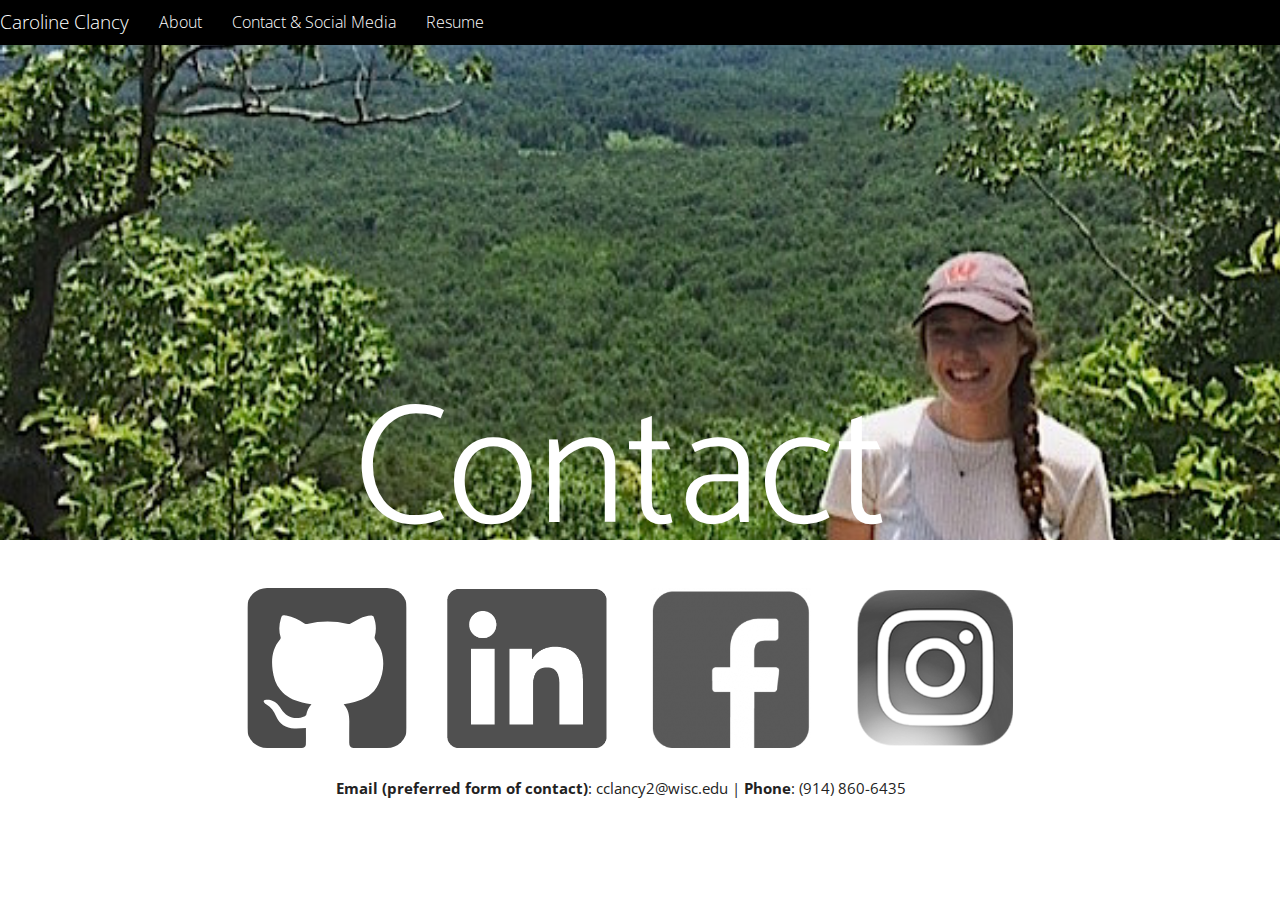
==== commit a0f8e908: "fixed nav" ====
--- a/contact.html
+++ b/contact.html
@@ -19,14 +19,15 @@
   <body>
 
     <nav class="navbar navbar-inverse navbar-fixed-top">
-      <div class="container">
+      <div class="container-fluid">
       <div class="row">
         <div class="navbar-header">
-          <button type="button" class="navbar-toggle collapsed" data-toggle="collapse" data-target="#navbar" aria-expanded="false" aria-controls="navbar">
+          <button type="dropdown" class="navbar-toggle collapsed" data-toggle="collapse" data-target="#navbar" aria-expanded="false" aria-controls="navbar">
             <span class="sr-only">Toggle navigation</span>
             <span class="icon-bar"></span>
             <span class="icon-bar"></span>
             <span class="icon-bar"></span>
+
           </button>
           <a class="navbar-brand">Caroline Clancy</a>
         </div>
--- a/style.css
+++ b/style.css
@@ -17,13 +17,23 @@
   @media only screen and (max-width: 480px) {
        h1 { font-size: 36px !important; 
             padding-bottom: 40%;}
-
-        nav ul     { display: none; }
-  nav select { display: inline-block; }
+  
   #home {
     width: 10%;
     height: auto; 
   };
+    #resume {
+    width: 10%;
+    height: auto; 
+  };
+  .bw{
+    height: 70px;
+    width:70px;
+  }
+  .git{
+    height: 70px;
+    width:70px;
+  }
      }
 
 /*B&W*/
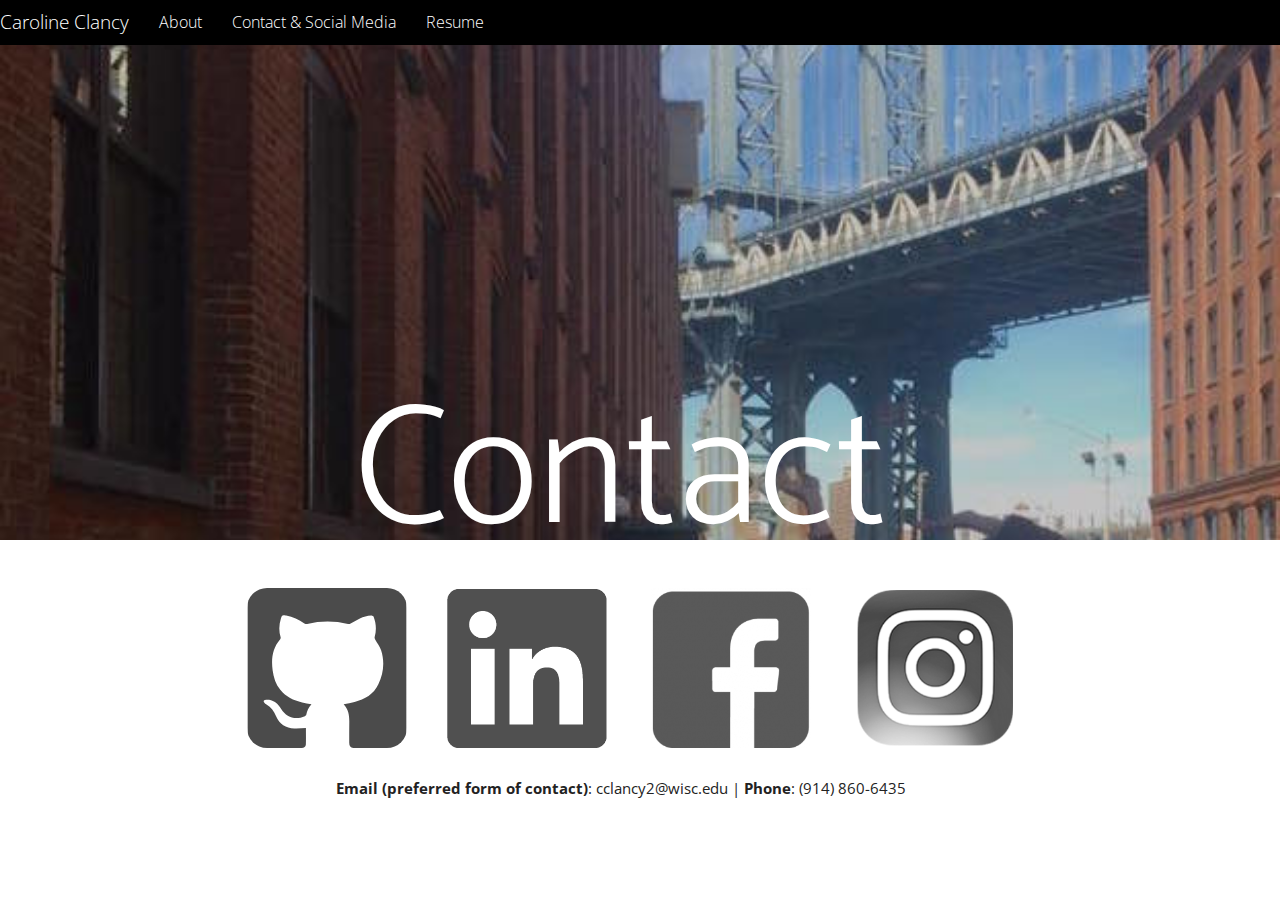
==== commit 0b33f924: "fixed contact page and edited about page" ====
--- a/contact.html
+++ b/contact.html
@@ -42,7 +42,7 @@
         </div>
     </nav>
 
-    <div id="home" class="container" style="background-image:url('contact.jpg');">
+    <div id="home" class="container" style="background-image:url('carol3.jpg');">
 
         <h1 id="home-header" style="margin-bottom:0px">Contact</h1>
 
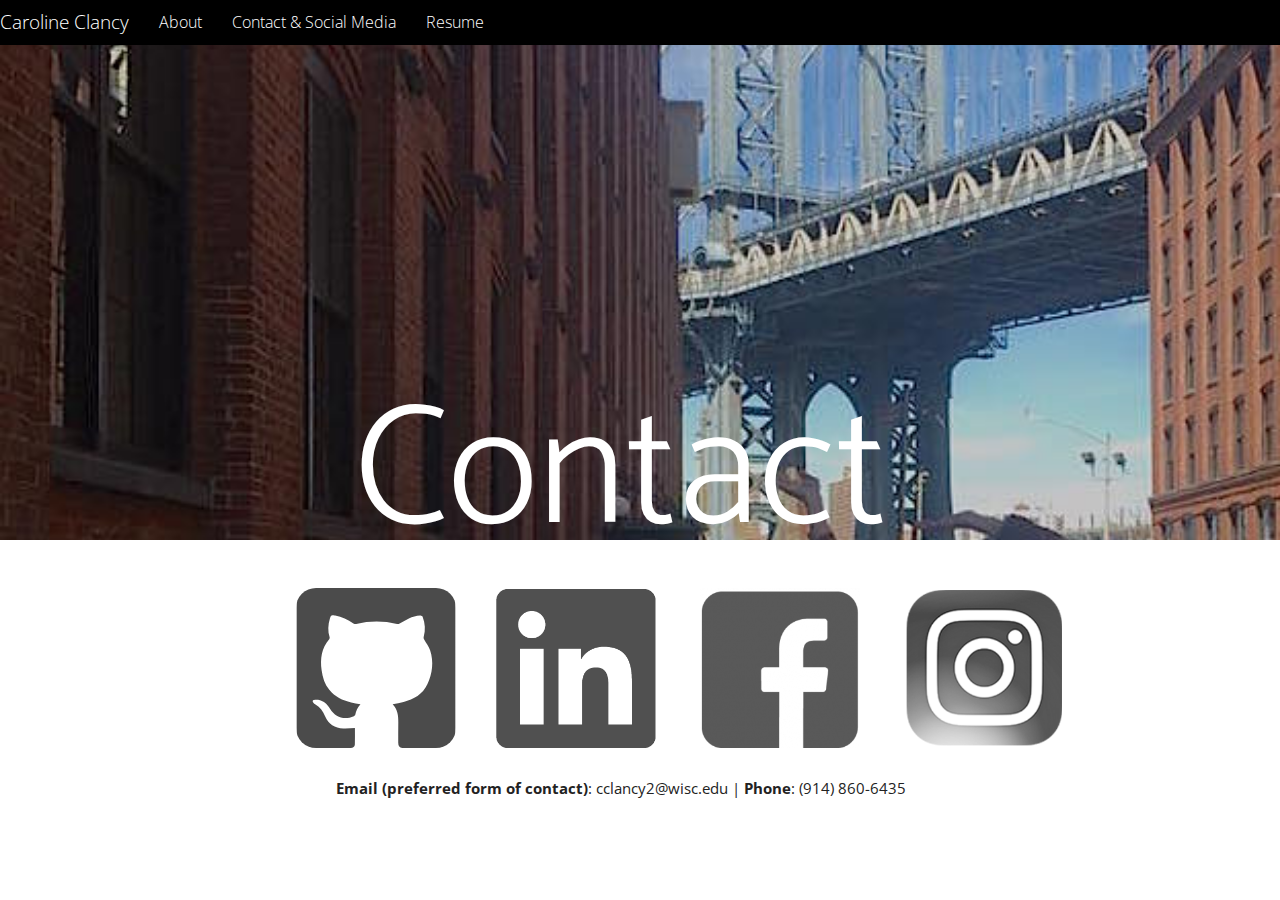
==== commit c7d3ef16: "fixed contact page and edited about page" ====
--- a/contact.html
+++ b/contact.html
@@ -46,7 +46,7 @@
 
         <h1 id="home-header" style="margin-bottom:0px">Contact</h1>
 
-        <div class="row justify-content-md-center" style="padding-left: 10%; paddinng-top:0px">
+        <div class="row justify-content-md-center" style="padding-left: 15%; paddinng-top:0px">
       <div class="col col-md-12">
           <img class ="git" src="git.svg" align="center"style="border-radius: 40px; filter: brightness(100%);" href="https://github.com/carolineclancy">
           <img class ="bw" src="linkedin.png" align="center"href="https://www.linkedin.com/in/caroline-clancy-1818b8ba">
--- a/style.css
+++ b/style.css
@@ -21,6 +21,16 @@
   #home {
     width: 10%;
     height: auto; 
+      background-image: url("homePage.png");
+  background-repeat: no-repeat;
+  background-attachment: fixed;
+      /* Full height */
+
+  z-index:-1;
+  background-size: cover;
+ /* padding-left: 5%;*/
+    padding-left: 10%;
+  padding-right: 13%;
   };
     #resume {
     width: 10%;
